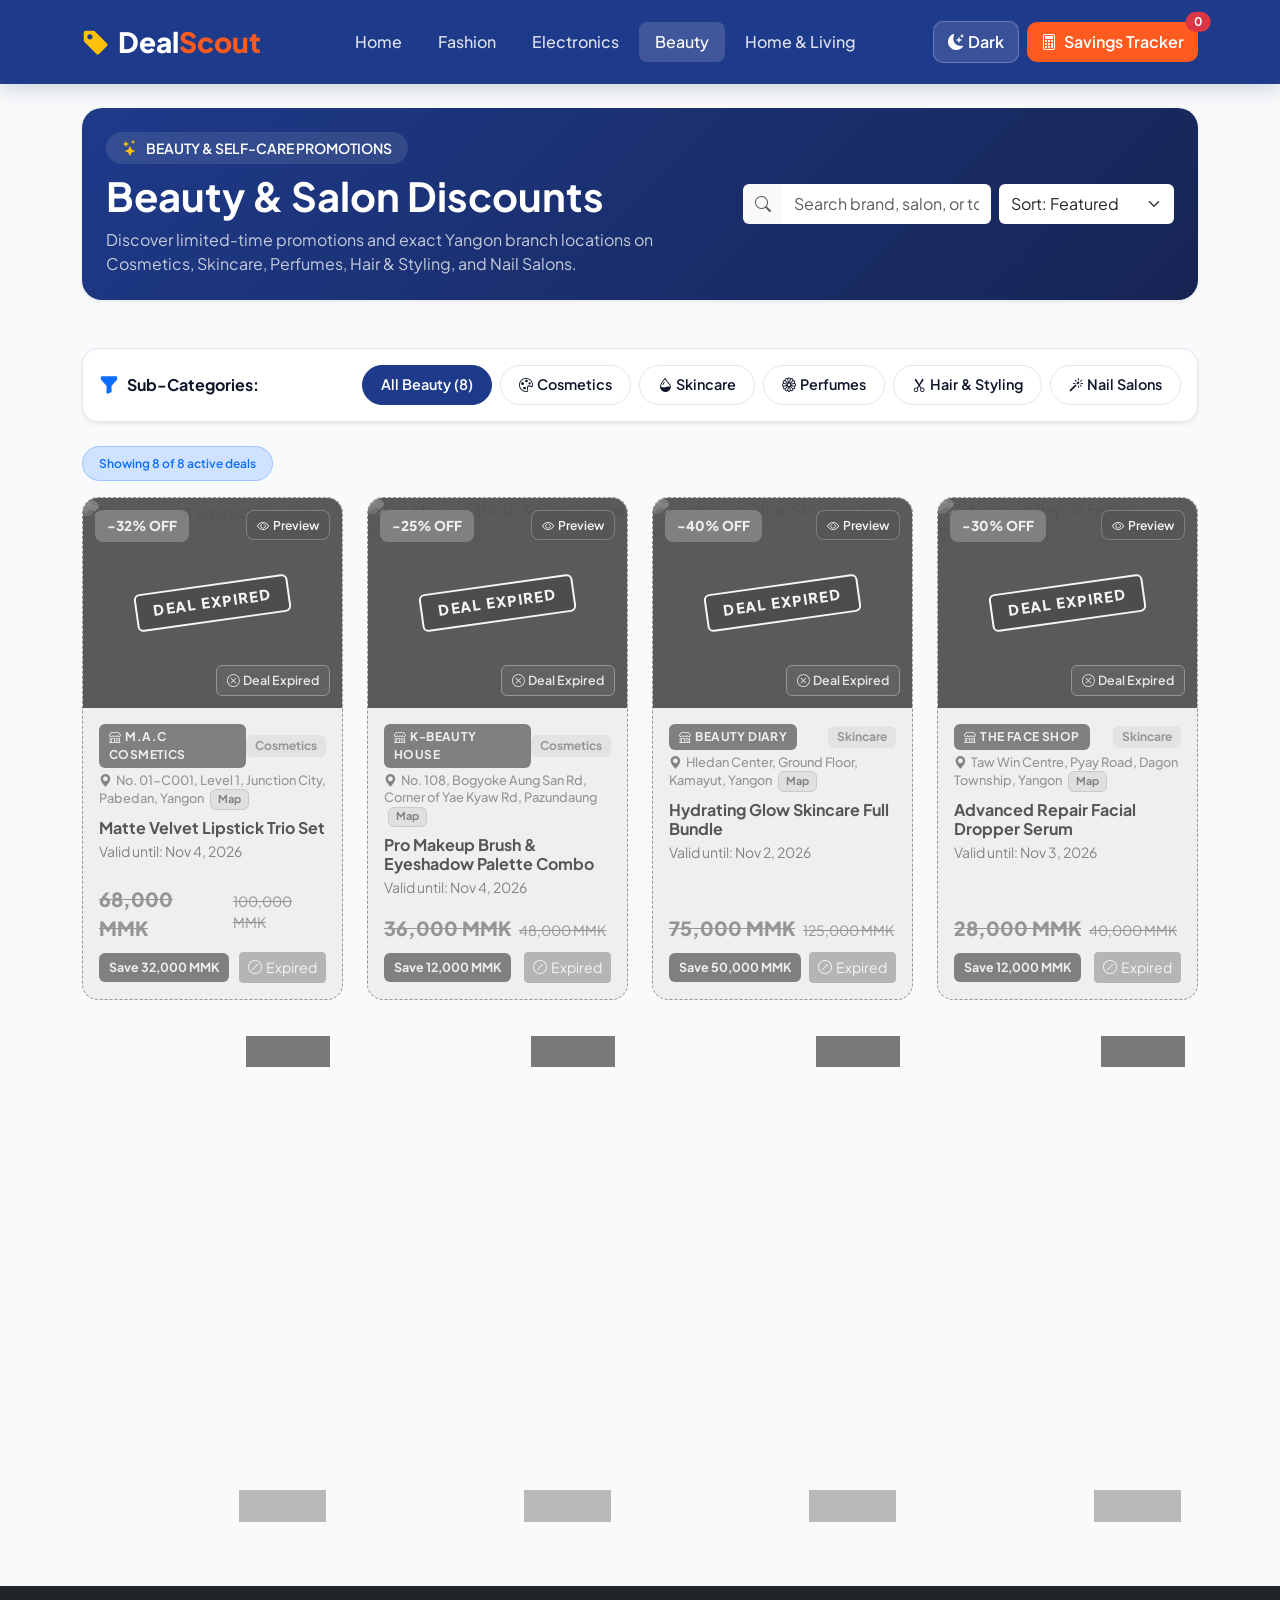
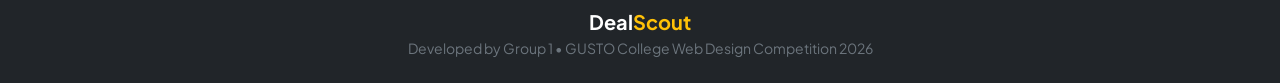
==== beauty.html @ e1273cd5 "Add files via upload" ====
<!DOCTYPE html>
<html lang="en" data-bs-theme="light">
<head>
    <meta charset="UTF-8">
    <meta name="viewport" content="width=device-width, initial-scale=1.0">
    <title>Beauty Deals | DealScout</title>
    <!-- Prevent Dark Mode White Flash on Page Load -->
    <script>
        document.documentElement.setAttribute('data-bs-theme', localStorage.getItem('dealScoutTheme') || 'light');
    </script>
    <!-- Bootstrap 5.3 CSS -->
    <link href="https://cdn.jsdelivr.net/npm/bootstrap@5.3.2/dist/css/bootstrap.min.css" rel="stylesheet">
    <!-- Bootstrap Icons -->
    <link href="https://cdn.jsdelivr.net/npm/bootstrap-icons@1.11.1/font/bootstrap-icons.css" rel="stylesheet">
    <!-- Custom CSS -->
    <link rel="stylesheet" href="style.css">
    <link rel="stylesheet" href="css/style.css">
</head>
<body>

    <!-- Top Navigation Bar -->
    <nav class="navbar navbar-expand-lg navbar-dark navbar-dealscout sticky-top py-3">
        <div class="container">
            <a class="navbar-brand fs-3" href="index.html">
                <i class="bi bi-tag-fill me-2 text-warning"></i>Deal<span>Scout</span>
            </a>
            <button class="navbar-toggler" type="button" data-bs-toggle="collapse" data-bs-target="#mainNav">
                <span class="navbar-toggler-icon"></span>
            </button>
            <div class="collapse navbar-collapse" id="mainNav">
                <ul class="navbar-nav mx-auto gap-1">
                    <li class="nav-item"><a class="nav-link" href="index.html">Home</a></li>
                    <li class="nav-item"><a class="nav-link" href="fashion.html">Fashion</a></li>
                    <li class="nav-item"><a class="nav-link" href="electronics.html">Electronics</a></li>
                    <li class="nav-item"><a class="nav-link active" href="beauty.html">Beauty</a></li>
                    <li class="nav-item"><a class="nav-link" href="home-living.html">Home & Living</a></li>
                </ul>
                <div class="d-flex align-items-center gap-2 mt-3 mt-lg-0">
                    <!-- Light / Dark Mode Toggle Button -->
                    <button class="btn btn-theme-toggle" id="themeToggleBtn" type="button" title="Switch Theme">
                        <i class="bi bi-moon-stars-fill me-1"></i><span>Dark</span>
                    </button>
                    <!-- Savings Tracker Drawer Button -->
                    <button class="btn btn-accent position-relative" data-bs-toggle="offcanvas" data-bs-target="#savingsDrawer">
                        <i class="bi bi-calculator me-1"></i> Savings Tracker
                        <span id="savedCountBadge" class="position-absolute top-0 start-100 translate-middle badge rounded-pill bg-danger">0</span>
                    </button>
                </div>
            </div>
        </div>
    </nav>

    <!-- Beauty Category Header Banner -->
    <header class="container my-4">
        <div class="hero-banner shadow-sm py-4 px-4">
            <div class="row align-items-center g-4">
                <div class="col-lg-7">
                    <div class="d-inline-flex align-items-center gap-2 bg-white bg-opacity-10 px-3 py-1 rounded-pill mb-2">
                        <i class="bi bi-stars text-warning"></i>
                        <span class="small fw-semibold">BEAUTY & SELF-CARE PROMOTIONS</span>
                    </div>
                    <h1 class="display-6 fw-bold mb-2">Beauty & Salon Discounts</h1>
                    <p class="mb-0 opacity-75">
                        Discover limited-time promotions and exact Yangon branch locations on Cosmetics, Skincare, Perfumes, Hair & Styling, and Nail Salons.
                    </p>
                </div>
                <div class="col-lg-5">
                    <div class="row g-2">
                        <div class="col-sm-7">
                            <div class="input-group">
                                <span class="input-group-text border-0"><i class="bi bi-search text-muted"></i></span>
                                <input type="text" id="searchInput" class="form-control border-0 py-2" placeholder="Search brand, salon, or township...">
                            </div>
                        </div>
                        <div class="col-sm-5">
                            <select id="sortSelect" class="form-select border-0 py-2">
                                <option value="default">Sort: Featured</option>
                                <option value="discount-desc">Highest Discount %</option>
                                <option value="ending-soon">Ending Soonest</option>
                                <option value="price-asc">Price: Low to High</option>
                                <option value="price-desc">Price: High to Low</option>
                            </select>
                        </div>
                    </div>
                </div>
            </div>
        </div>
    </header>

    <!-- Sub-Category Filter Pills & Product Grid -->
    <main class="container my-5">
        <!-- Sub-Category Filter Bar -->
        <div class="d-flex flex-wrap justify-content-between align-items-center mb-4 gap-3 filter-bar-box p-3 rounded-4 shadow-sm">
            <div class="d-flex align-items-center gap-2">
                <i class="bi bi-funnel-fill text-primary fs-5"></i>
                <span class="fw-bold">Sub-Categories:</span>
            </div>
            <div class="d-flex flex-wrap gap-2">
                <button class="filter-btn active" data-filter="all">All Beauty (8)</button>
                <button class="filter-btn" data-filter="cosmetics"><i class="bi bi-palette me-1"></i>Cosmetics</button>
                <button class="filter-btn" data-filter="skincare"><i class="bi bi-droplet-half me-1"></i>Skincare</button>
                <button class="filter-btn" data-filter="perfumes"><i class="bi bi-flower1 me-1"></i>Perfumes</button>
                <button class="filter-btn" data-filter="hair"><i class="bi bi-scissors me-1"></i>Hair & Styling</button>
                <button class="filter-btn" data-filter="nails"><i class="bi bi-magic me-1"></i>Nail Salons</button>
            </div>
        </div>

        <!-- Deals Grid -->
        <div class="row g-4" id="dealsContainer">

            <!-- 1. Cosmetics Item 1 -->
            <div class="col-md-6 col-lg-3 deal-col" data-subcat="cosmetics" data-keywords="cosmetics lipstick mac junction city pabedan" data-title="Matte Velvet Lipstick Trio Set" data-store="M.A.C Cosmetics" data-location="No. 01-C001, Level 1, Junction City, Pabedan, Yangon" data-price="68000" data-discount="32">
                <div class="deal-card">
                    <div class="deal-img-wrapper">
                        <img src="https://images.unsplash.com/photo-1586495777744-4413f21062fa?auto=format&fit=crop&w=700&q=80" alt="Matte Velvet Lipstick Trio Set">
                        <span class="badge-discount">-32% OFF</span>
                        <span class="badge-timer" data-expiry="2026-11-04T21:00:00">Loading...</span>
                    </div>
                    <div class="p-3 d-flex flex-column flex-grow-1">
                        <div class="mb-2">
                            <div class="d-flex justify-content-between align-items-center">
                                <span class="store-tag"><i class="bi bi-shop me-1"></i>M.A.C Cosmetics</span>
                                <span class="badge bg-secondary-subtle text-secondary border">Cosmetics</span>
                            </div>
                            <div class="store-location mt-1"><i class="bi bi-geo-alt-fill text-danger me-1"></i>No. 01-C001, Level 1, Junction City, Pabedan, Yangon</div>
                        </div>
                        <h6 class="fw-bold mb-1">Matte Velvet Lipstick Trio Set</h6>
                        <small class="text-muted mb-3">Valid until: Nov 4, 2026</small>
                        <div class="mt-auto">
                            <div class="d-flex align-items-baseline gap-2 mb-2">
                                <span class="price-new">68,000 MMK</span>
                                <span class="price-old">100,000 MMK</span>
                            </div>
                            <div class="d-flex justify-content-between align-items-center">
                                <span class="savings-pill">Save 32,000 MMK</span>
                                <button class="btn btn-sm btn-accent save-deal-btn" onclick="addSavedDeal('Matte Velvet Lipstick Trio Set', 'M.A.C Cosmetics (No. 01-C001)', 100000, 68000)">
                                    <i class="bi bi-bookmark-plus me-1"></i>Save Deal
                                </button>
                            </div>
                        </div>
                    </div>
                </div>
            </div>

            <!-- 2. Cosmetics Item 2 -->
            <div class="col-md-6 col-lg-3 deal-col" data-subcat="cosmetics" data-keywords="cosmetics makeup brush palette pazundaung" data-title="Pro Makeup Brush & Eyeshadow Palette Combo" data-store="K-Beauty House" data-location="No. 108, Bogyoke Aung San Rd, Corner of Yae Kyaw Rd, Pazundaung" data-price="36000" data-discount="25">
                <div class="deal-card">
                    <div class="deal-img-wrapper">
                        <img src="https://images.unsplash.com/photo-1596462502278-27bfdc403348?auto=format&fit=crop&w=700&q=80" alt="Pro Makeup Brush & Eyeshadow Palette Combo">
                        <span class="badge-discount">-25% OFF</span>
                        <span class="badge-timer" data-expiry="2026-11-04T20:00:00">Loading...</span>
                    </div>
                    <div class="p-3 d-flex flex-column flex-grow-1">
                        <div class="mb-2">
                            <div class="d-flex justify-content-between align-items-center">
                                <span class="store-tag"><i class="bi bi-shop me-1"></i>K-Beauty House</span>
                                <span class="badge bg-secondary-subtle text-secondary border">Cosmetics</span>
                            </div>
                            <div class="store-location mt-1"><i class="bi bi-geo-alt-fill text-danger me-1"></i>No. 108, Bogyoke Aung San Rd, Corner of Yae Kyaw Rd, Pazundaung</div>
                        </div>
                        <h6 class="fw-bold mb-1">Pro Makeup Brush & Eyeshadow Palette Combo</h6>
                        <small class="text-muted mb-3">Valid until: Nov 4, 2026</small>
                        <div class="mt-auto">
                            <div class="d-flex align-items-baseline gap-2 mb-2">
                                <span class="price-new">36,000 MMK</span>
                                <span class="price-old">48,000 MMK</span>
                            </div>
                            <div class="d-flex justify-content-between align-items-center">
                                <span class="savings-pill">Save 12,000 MMK</span>
                                <button class="btn btn-sm btn-accent save-deal-btn" onclick="addSavedDeal('Pro Makeup Brush & Eyeshadow Palette Combo', 'K-Beauty House (No. 108)', 48000, 36000)">
                                    <i class="bi bi-bookmark-plus me-1"></i>Save Deal
                                </button>
                            </div>
                        </div>
                    </div>
                </div>
            </div>

            <!-- 3. Skincare Item 1 (Urgent < 24 Hours Alert Demo) -->
            <div class="col-md-6 col-lg-3 deal-col" data-subcat="skincare" data-keywords="skincare hydrating glow kamayut hledan" data-title="Hydrating Glow Skincare Full Bundle" data-store="Beauty Diary" data-location="Hledan Center, Ground Floor, Kamayut, Yangon" data-price="75000" data-discount="40">
                <div class="deal-card">
                    <div class="deal-img-wrapper">
                        <img src="https://images.unsplash.com/photo-1556228720-195a672e8a03?auto=format&fit=crop&w=700&q=80" alt="Hydrating Glow Skincare Full Bundle">
                        <span class="badge-discount">-40% OFF</span>
                        <span class="badge-timer" data-expiry="2026-11-02T15:00:00">Loading...</span>
                    </div>
                    <div class="p-3 d-flex flex-column flex-grow-1">
                        <div class="mb-2">
                            <div class="d-flex justify-content-between align-items-center">
                                <span class="store-tag"><i class="bi bi-shop me-1"></i>Beauty Diary</span>
                                <span class="badge bg-secondary-subtle text-secondary border">Skincare</span>
                            </div>
                            <div class="store-location mt-1"><i class="bi bi-geo-alt-fill text-danger me-1"></i>Hledan Center, Ground Floor, Kamayut, Yangon</div>
                        </div>
                        <h6 class="fw-bold mb-1">Hydrating Glow Skincare Full Bundle</h6>
                        <small class="text-muted mb-3">Valid until: Nov 2, 2026</small>
                        <div class="mt-auto">
                            <div class="d-flex align-items-baseline gap-2 mb-2">
                                <span class="price-new">75,000 MMK</span>
                                <span class="price-old">125,000 MMK</span>
                            </div>
                            <div class="d-flex justify-content-between align-items-center">
                                <span class="savings-pill">Save 50,000 MMK</span>
                                <button class="btn btn-sm btn-accent save-deal-btn" onclick="addSavedDeal('Hydrating Glow Skincare Full Bundle', 'Beauty Diary (Hledan Center)', 125000, 75000)">
                                    <i class="bi bi-bookmark-plus me-1"></i>Save Deal
                                </button>
                            </div>
                        </div>
                    </div>
                </div>
            </div>

            <!-- 4. Skincare Item 2 -->
            <div class="col-md-6 col-lg-3 deal-col" data-subcat="skincare" data-keywords="skincare serum dropper dagon taw win" data-title="Advanced Repair Facial Dropper Serum" data-store="The Face Shop" data-location="Taw Win Centre, Pyay Road, Dagon Township, Yangon" data-price="28000" data-discount="30">
                <div class="deal-card">
                    <div class="deal-img-wrapper">
                        <img src="https://images.unsplash.com/photo-1620916566398-39f1143ab7be?auto=format&fit=crop&w=700&q=80" alt="Advanced Repair Facial Dropper Serum">
                        <span class="badge-discount">-30% OFF</span>
                        <span class="badge-timer" data-expiry="2026-11-03T22:00:00">Loading...</span>
                    </div>
                    <div class="p-3 d-flex flex-column flex-grow-1">
                        <div class="mb-2">
                            <div class="d-flex justify-content-between align-items-center">
                                <span class="store-tag"><i class="bi bi-shop me-1"></i>The Face Shop</span>
                                <span class="badge bg-secondary-subtle text-secondary border">Skincare</span>
                            </div>
                            <div class="store-location mt-1"><i class="bi bi-geo-alt-fill text-danger me-1"></i>Taw Win Centre, Pyay Road, Dagon Township, Yangon</div>
                        </div>
                        <h6 class="fw-bold mb-1">Advanced Repair Facial Dropper Serum</h6>
                        <small class="text-muted mb-3">Valid until: Nov 3, 2026</small>
                        <div class="mt-auto">
                            <div class="d-flex align-items-baseline gap-2 mb-2">
                                <span class="price-new">28,000 MMK</span>
                                <span class="price-old">40,000 MMK</span>
                            </div>
                            <div class="d-flex justify-content-between align-items-center">
                                <span class="savings-pill">Save 12,000 MMK</span>
                                <button class="btn btn-sm btn-accent save-deal-btn" onclick="addSavedDeal('Advanced Repair Facial Dropper Serum', 'The Face Shop (Taw Win Centre)', 40000, 28000)">
                                    <i class="bi bi-bookmark-plus me-1"></i>Save Deal
                                </button>
                            </div>
                        </div>
                    </div>
                </div>
            </div>

            <!-- 5. Perfumes Item (Expired Monochrome Demo Card) -->
            <div class="col-md-6 col-lg-3 deal-col" data-subcat="perfumes" data-keywords="perfumes perfume fragrance junction city pabedan" data-title="Luxury Floral Eau De Parfum (100ml)" data-store="Fragrance Gallery" data-location="Junction City, Level 1, Pabedan, Yangon" data-price="165000" data-discount="25">
                <div class="deal-card">
                    <div class="deal-img-wrapper">
                        <img src="https://images.unsplash.com/photo-1541643600914-78b084683601?auto=format&fit=crop&w=700&q=80" alt="Luxury Floral Eau De Parfum">
                        <span class="badge-discount">-25% OFF</span>
                        <span class="badge-timer" data-expiry="2026-11-01T09:00:00">Loading...</span>
                    </div>
                    <div class="p-3 d-flex flex-column flex-grow-1">
                        <div class="mb-2">
                            <div class="d-flex justify-content-between align-items-center">
                                <span class="store-tag"><i class="bi bi-shop me-1"></i>Fragrance Gallery</span>
                                <span class="badge bg-secondary-subtle text-secondary border">Perfumes</span>
                            </div>
                            <div class="store-location mt-1"><i class="bi bi-geo-alt-fill text-danger me-1"></i>Junction City, Level 1, Pabedan, Yangon</div>
                        </div>
                        <h6 class="fw-bold mb-1">Luxury Floral Eau De Parfum (100ml)</h6>
                        <small class="text-muted mb-3">Valid until: Nov 1, 2026</small>
                        <div class="mt-auto">
                            <div class="d-flex align-items-baseline gap-2 mb-2">
                                <span class="price-new">165,000 MMK</span>
                                <span class="price-old">220,000 MMK</span>
                            </div>
                            <div class="d-flex justify-content-between align-items-center">
                                <span class="savings-pill">Save 55,000 MMK</span>
                                <button class="btn btn-sm btn-accent save-deal-btn" onclick="addSavedDeal('Luxury Floral Eau De Parfum (100ml)', 'Fragrance Gallery (Junction City)', 220000, 165000)">
                                    <i class="bi bi-bookmark-plus me-1"></i>Save Deal
                                </button>
                            </div>
                        </div>
                    </div>
                </div>
            </div>

            <!-- 6. Hair & Styling Item 1 -->
            <div class="col-md-6 col-lg-3 deal-col" data-subcat="hair" data-keywords="hair keratin salon spa times city kamayut" data-title="Keratin Hair Spa & Salon Blowout Package" data-store="V-47 Hair Salon" data-location="Building 4, No. 4C-411 (03-04), Times City, Kamayut, Yangon" data-price="45000" data-discount="50">
                <div class="deal-card">
                    <div class="deal-img-wrapper">
                        <img src="https://images.unsplash.com/photo-1560066984-138dadb4c035?auto=format&fit=crop&w=700&q=80" alt="Keratin Hair Spa">
                        <span class="badge-discount">-50% OFF</span>
                        <span class="badge-timer" data-expiry="2026-11-05T20:00:00">Loading...</span>
                    </div>
                    <div class="p-3 d-flex flex-column flex-grow-1">
                        <div class="mb-2">
                            <div class="d-flex justify-content-between align-items-center">
                                <span class="store-tag"><i class="bi bi-shop me-1"></i>V-47 Hair Salon</span>
                                <span class="badge bg-secondary-subtle text-secondary border">Hair & Styling</span>
                            </div>
                            <div class="store-location mt-1"><i class="bi bi-geo-alt-fill text-danger me-1"></i>Building 4, No. 4C-411 (03-04), Times City, Kamayut, Yangon</div>
                        </div>
                        <h6 class="fw-bold mb-1">Keratin Hair Spa & Salon Blowout Package</h6>
                        <small class="text-muted mb-3">Valid until: Nov 5, 2026</small>
                        <div class="mt-auto">
                            <div class="d-flex align-items-baseline gap-2 mb-2">
                                <span class="price-new">45,000 MMK</span>
                                <span class="price-old">90,000 MMK</span>
                            </div>
                            <div class="d-flex justify-content-between align-items-center">
                                <span class="savings-pill">Save 45,000 MMK</span>
                                <button class="btn btn-sm btn-accent save-deal-btn" onclick="addSavedDeal('Keratin Hair Spa & Salon Blowout Package', 'V-47 Hair Salon (Building 4)', 90000, 45000)">
                                    <i class="bi bi-bookmark-plus me-1"></i>Save Deal
                                </button>
                            </div>
                        </div>
                    </div>
                </div>
            </div>

            <!-- 7. Hair & Styling Item 2 -->
            <div class="col-md-6 col-lg-3 deal-col" data-subcat="hair" data-keywords="hair styling care kit bahan inya" data-title="Professional Salon Hair Styling & Care Kit" data-store="Hair Republic Salon" data-location="No. 135, 1st Floor, Inya Road, Bahan, Yangon" data-price="52500" data-discount="30">
                <div class="deal-card">
                    <div class="deal-img-wrapper">
                        <img src="https://images.unsplash.com/photo-1522337360788-8b13dee7a37e?auto=format&fit=crop&w=700&q=80" alt="Professional Salon Hair Styling & Care Kit">
                        <span class="badge-discount">-30% OFF</span>
                        <span class="badge-timer" data-expiry="2026-11-04T21:00:00">Loading...</span>
                    </div>
                    <div class="p-3 d-flex flex-column flex-grow-1">
                        <div class="mb-2">
                            <div class="d-flex justify-content-between align-items-center">
                                <span class="store-tag"><i class="bi bi-shop me-1"></i>Hair Republic Salon</span>
                                <span class="badge bg-secondary-subtle text-secondary border">Hair & Styling</span>
                            </div>
                            <div class="store-location mt-1"><i class="bi bi-geo-alt-fill text-danger me-1"></i>No. 135, 1st Floor, Inya Road, Bahan, Yangon</div>
                        </div>
                        <h6 class="fw-bold mb-1">Professional Salon Hair Styling & Care Kit</h6>
                        <small class="text-muted mb-3">Valid until: Nov 4, 2026</small>
                        <div class="mt-auto">
                            <div class="d-flex align-items-baseline gap-2 mb-2">
                                <span class="price-new">52,500 MMK</span>
                                <span class="price-old">75,000 MMK</span>
                            </div>
                            <div class="d-flex justify-content-between align-items-center">
                                <span class="savings-pill">Save 22,500 MMK</span>
                                <button class="btn btn-sm btn-accent save-deal-btn" onclick="addSavedDeal('Professional Salon Hair Styling & Care Kit', 'Hair Republic Salon (No. 135)', 75000, 52500)">
                                    <i class="bi bi-bookmark-plus me-1"></i>Save Deal
                                </button>
                            </div>
                        </div>
                    </div>
                </div>
            </div>

            <!-- 8. Nail Salons Item -->
            <div class="col-md-6 col-lg-3 deal-col" data-subcat="nails" data-keywords="nails nail manicure salon bahan" data-title="Gel Nail Art & Luxury Spa Manicure" data-store="Luna Studio" data-location="No. 53-C, 2nd Shwe Taung Kyar St, Golden Valley, Bahan, Yangon" data-price="24000" data-discount="40">
                <div class="deal-card">
                    <div class="deal-img-wrapper">
                        <img src="https://images.unsplash.com/photo-1604654894610-df63bc536371?auto=format&fit=crop&w=700&q=80" alt="Gel Nail Art & Luxury Spa Manicure">
                        <span class="badge-discount">-40% OFF</span>
                        <span class="badge-timer" data-expiry="2026-11-04T18:00:00">Loading...</span>
                    </div>
                    <div class="p-3 d-flex flex-column flex-grow-1">
                        <div class="mb-2">
                            <div class="d-flex justify-content-between align-items-center">
                                <span class="store-tag"><i class="bi bi-shop me-1"></i>Luna Studio</span>
                                <span class="badge bg-secondary-subtle text-secondary border">Nail Salons</span>
                            </div>
                            <div class="store-location mt-1"><i class="bi bi-geo-alt-fill text-danger me-1"></i>No. 53-C, 2nd Shwe Taung Kyar St, Golden Valley, Bahan, Yangon</div>
                        </div>
                        <h6 class="fw-bold mb-1">Gel Nail Art & Luxury Spa Manicure</h6>
                        <small class="text-muted mb-3">Valid until: Nov 4, 2026</small>
                        <div class="mt-auto">
                            <div class="d-flex align-items-baseline gap-2 mb-2">
                                <span class="price-new">24,000 MMK</span>
                                <span class="price-old">40,000 MMK</span>
                            </div>
                            <div class="d-flex justify-content-between align-items-center">
                                <span class="savings-pill">Save 16,000 MMK</span>
                                <button class="btn btn-sm btn-accent save-deal-btn" onclick="addSavedDeal('Gel Nail Art & Luxury Spa Manicure', 'Luna Studio (No. 53-C)', 40000, 24000)">
                                    <i class="bi bi-bookmark-plus me-1"></i>Save Deal
                                </button>
                            </div>
                        </div>
                    </div>
                </div>
            </div>

        </div>
    </main>

    <!-- Smart Savings Calculator Offcanvas Drawer -->
    <div class="offcanvas offcanvas-end" tabindex="-1" id="savingsDrawer">
        <div class="offcanvas-header bg-dark text-white">
            <h5 class="offcanvas-title fw-bold"><i class="bi bi-calculator me-2 text-warning"></i>Smart Savings Tracker</h5>
            <button type="button" class="btn-close btn-close-white" data-bs-dismiss="offcanvas"></button>
        </div>
        <div class="offcanvas-body d-flex flex-column">
            <div id="savedDealsList" class="flex-grow-1 overflow-auto"></div>
            <div class="border-top pt-3 mt-3 p-3 rounded-3 empty-state-box">
                <div class="d-flex justify-content-between mb-1">
                    <span class="text-muted">Original Store Price:</span>
                    <span id="totalOriginalPrice" class="text-decoration-line-through text-muted">0 MMK</span>
                </div>
                <div class="d-flex justify-content-between mb-2">
                    <span class="fw-semibold">Discounted Total:</span>
                    <span id="totalFinalPrice" class="fw-bold fs-5">0 MMK</span>
                </div>
                <div class="d-flex justify-content-between p-2 rounded bg-success-subtle text-success fw-bold">
                    <span>Total Money Saved:</span>
                    <span id="totalSavedAmount">0 MMK</span>
                </div>
            </div>
        </div>
    </div>

    <!-- Footer -->
    <footer class="bg-dark text-white py-4 mt-5">
        <div class="container text-center">
            <h5 class="fw-bold mb-1">Deal<span class="text-warning">Scout</span></h5>
            <p class="small text-secondary mb-0">Developed by Group 1 • GUSTO College Web Design Competition 2026</p>
        </div>
    </footer>

    <!-- Bootstrap JS & Custom Logic JS -->
    <script src="https://cdn.jsdelivr.net/npm/bootstrap@5.3.2/dist/js/bootstrap.bundle.min.js"></script>
    <script src="app.js"></script>
    <script src="js/app.js"></script>
</body>
</html>
---- style.css ----
@import url('https://fonts.googleapis.com/css2?family=Plus+Jakarta+Sans:wght@400;500;600;700;800&display=swap');

:root {
    --bg-main: #F8FAFC;
    --bg-card: #FFFFFF;
    --primary-navy: #1E3A8A;
    --primary-navy-dark: #172554;
    --accent-orange: #FF5A1F;
    --accent-orange-hover: #E04812;
    --savings-green: #16A34A;
    --savings-bg: #DCFCE7;
    --text-dark: #0F172A;
    --text-muted: #64748B;
    --border-color: #E2E8F0;
    --store-tag-bg: #EFF6FF;
    --store-tag-text: #1E3A8A;
    --cat-icon-bg: #EFF6FF;
    --cat-icon-text: #1E3A8A;
    --expired-card-bg: #F1F5F9;
}

/* Dark Mode Color Variables */
[data-bs-theme="dark"] {
    --bg-main: #0B0F19;
    --bg-card: #1E293B;
    --primary-navy: #1E3A8A;
    --primary-navy-dark: #0F172A;
    --accent-orange: #FF5A1F;
    --accent-orange-hover: #E04812;
    --savings-green: #4ADE80;
    --savings-bg: rgba(22, 163, 74, 0.2);
    --text-dark: #F8FAFC;
    --text-muted: #94A3B8;
    --border-color: #334155;
    --store-tag-bg: rgba(59, 130, 246, 0.2);
    --store-tag-text: #93C5FD;
    --cat-icon-bg: rgba(59, 130, 246, 0.15);
    --cat-icon-text: #60A5FA;
    --expired-card-bg: #111827;
}

html, body {
    font-family: 'Plus Jakarta Sans', sans-serif;
    background-color: var(--bg-main);
    color: var(--text-dark);
    overflow-x: hidden;
    width: 100%;
}

/* Navbar Styling */
.navbar-dealscout {
    background-color: #1E3A8A !important;
    box-shadow: 0 4px 20px rgba(15, 23, 42, 0.18);
}

[data-bs-theme="dark"] .navbar-dealscout {
    background-color: #0F172A !important;
    border-bottom: 1px solid var(--border-color);
}

.navbar-brand {
    color: #FFFFFF !important;
    font-weight: 800;
}

.navbar-brand span {
    color: var(--accent-orange);
}

.nav-link {
    color: rgba(255, 255, 255, 0.85) !important;
    font-weight: 500;
    transition: all 0.2s ease;
    padding: 0.5rem 1rem !important;
    border-radius: 8px;
}

.nav-link:hover, .nav-link.active {
    color: #FFFFFF !important;
    background-color: rgba(255, 255, 255, 0.15);
}

/* Theme Toggle Button */
.btn-theme-toggle {
    background: rgba(255, 255, 255, 0.12);
    color: #FFFFFF;
    border: 1px solid rgba(255, 255, 255, 0.25);
    border-radius: 10px;
    padding: 8px 14px;
    font-weight: 600;
    transition: all 0.2s ease;
}

.btn-theme-toggle:hover {
    background: rgba(255, 255, 255, 0.25);
    color: #FFFFFF;
}

/* Hero Banner */
.hero-banner {
    background: linear-gradient(135deg, #1E3A8A 0%, #172554 100%);
    color: white;
    border-radius: 20px;
    padding: 3rem 2.5rem;
    position: relative;
    overflow: hidden;
}

[data-bs-theme="dark"] .hero-banner {
    background: linear-gradient(135deg, #1E293B 0%, #0F172A 100%);
    border: 1px solid var(--border-color);
}

.finder-box {
    background-color: var(--bg-card);
    color: var(--text-dark);
    border: 1px solid var(--border-color);
}

.flash-timer-box {
    background: rgba(255, 90, 31, 0.18);
    border: 1px solid var(--accent-orange);
    border-radius: 12px;
    padding: 12px 20px;
    display: inline-flex;
    flex-wrap: wrap;
    align-items: center;
    gap: 8px 12px;
    max-width: 100%;
}

/* Category Cards */
.cat-card {
    background: var(--bg-card);
    border-radius: 16px;
    padding: 1.5rem;
    text-align: center;
    text-decoration: none;
    color: var(--text-dark);
    border: 1px solid var(--border-color);
    transition: transform 0.3s ease, border-color 0.3s ease, box-shadow 0.3s ease;
    display: flex;
    flex-direction: column;
    align-items: center;
    justify-content: center;
    height: 100%;
}

.cat-card:hover {
    transform: translateY(-6px);
    border-color: var(--accent-orange);
    box-shadow: 0 12px 24px rgba(15, 23, 42, 0.12);
}

.cat-icon {
    width: 60px;
    height: 60px;
    border-radius: 14px;
    background-color: var(--cat-icon-bg);
    color: var(--cat-icon-text);
    display: inline-flex;
    align-items: center;
    justify-content: center;
    font-size: 1.75rem;
    margin-bottom: 1rem;
    transition: background-color 0.3s ease, color 0.3s ease;
}

.cat-card:hover .cat-icon {
    background-color: var(--accent-orange);
    color: white;
}

/* Filter Bar & Buttons */
.filter-bar-box {
    background-color: var(--bg-card);
    border: 1px solid var(--border-color);
}

.filter-btn {
    border: 1px solid var(--border-color);
    background: var(--bg-card);
    color: var(--text-dark);
    border-radius: 50px;
    padding: 8px 18px;
    font-weight: 600;
    font-size: 0.9rem;
    transition: background-color 0.2s ease, color 0.2s ease, border-color 0.2s ease;
    white-space: nowrap;
}

.filter-btn:hover, .filter-btn.active {
    background-color: #1E3A8A;
    color: white;
    border-color: #1E3A8A;
}

[data-bs-theme="dark"] .filter-btn:hover,
[data-bs-theme="dark"] .filter-btn.active {
    background-color: #3B82F6;
    color: white;
    border-color: #3B82F6;
}

#liveResultCounter {
    white-space: normal !important;
    text-align: left;
    line-height: 1.45;
    max-width: 100%;
}

/* Product Deal Cards */
.deal-card {
    background: var(--bg-card);
    border-radius: 16px;
    border: 1px solid var(--border-color);
    overflow: hidden;
    transition: transform 0.3s ease, box-shadow 0.3s ease, filter 0.3s ease;
    height: 100%;
    display: flex;
    flex-direction: column;
}

.deal-card:hover {
    transform: translateY(-6px);
    box-shadow: 0 16px 32px rgba(15, 23, 42, 0.15);
}

.deal-img-wrapper {
    position: relative;
    height: 210px;
    overflow: hidden;
    background: #1E293B;
    cursor: pointer;
}

.deal-img-wrapper img {
    width: 100%;
    height: 100%;
    object-fit: cover;
    transition: transform 0.4s ease;
}

.deal-img-wrapper img.img-contain-mode {
    object-fit: contain !important;
    background-color: #FFFFFF !important;
    padding: 10px;
}

.deal-card:hover .deal-img-wrapper img {
    transform: scale(1.06);
}

/* Quick Preview Floating Button on Card Image */
.btn-quick-preview-overlay {
    position: absolute;
    top: 12px;
    right: 12px;
    background: rgba(15, 23, 42, 0.78);
    backdrop-filter: blur(4px);
    color: #FFFFFF;
    border: 1px solid rgba(255, 255, 255, 0.25);
    font-size: 0.76rem;
    font-weight: 600;
    padding: 5px 10px;
    border-radius: 8px;
    transition: all 0.2s ease;
    z-index: 2;
}

.btn-quick-preview-overlay:hover {
    background: var(--primary-navy);
    color: #FFFFFF;
    transform: scale(1.05);
}

.badge-discount {
    position: absolute;
    top: 12px;
    left: 12px;
    background-color: var(--accent-orange);
    color: white;
    font-weight: 800;
    font-size: 0.85rem;
    padding: 6px 12px;
    border-radius: 8px;
    box-shadow: 0 4px 10px rgba(255, 90, 31, 0.35);
    z-index: 2;
}

.badge-timer {
    position: absolute;
    bottom: 12px;
    right: 12px;
    background: rgba(15, 23, 42, 0.88);
    backdrop-filter: blur(4px);
    color: #F8FAFC;
    font-size: 0.78rem;
    font-weight: 600;
    padding: 5px 10px;
    border-radius: 6px;
    transition: all 0.3s ease;
    max-width: calc(100% - 24px);
    text-overflow: ellipsis;
    overflow: hidden;
    white-space: nowrap;
    z-index: 2;
}

/* Logic 5: Urgent Ending Soon (< 24 Hours) Alert */
.badge-timer.ending-soon {
    background: linear-gradient(135deg, #DC2626 0%, #991B1B 100%);
    color: #FFFFFF;
    box-shadow: 0 0 12px rgba(220, 38, 38, 0.65);
    border: 1px solid #FCA5A5;
}

.badge-timer.expired {
    background: #1E293B;
    color: #E2E8F0;
    border: 1px solid #64748B;
}

/* ==========================================================================
   EXPIRED PRODUCT BLACK & WHITE (MONOCHROME) STYLING ON CARDS ONLY
   ========================================================================== */
.deal-card.deal-expired {
    filter: grayscale(100%) contrast(0.92);
    background-color: var(--expired-card-bg);
    border: 1px dashed #64748B;
    opacity: 0.75;
}

.deal-card.deal-expired:hover {
    transform: none;
    box-shadow: none;
}

.deal-card.deal-expired .deal-img-wrapper img {
    transform: none !important;
    filter: grayscale(100%) brightness(0.75) !important;
}

.expired-stamp-overlay {
    position: absolute;
    inset: 0;
    background: rgba(15, 23, 42, 0.55);
    display: flex;
    align-items: center;
    justify-content: center;
    z-index: 1;
    pointer-events: none;
}

.expired-stamp-overlay span {
    border: 2px solid #FFFFFF;
    color: #FFFFFF;
    background: rgba(0, 0, 0, 0.65);
    padding: 6px 16px;
    font-weight: 800;
    font-size: 0.9rem;
    letter-spacing: 1.5px;
    text-transform: uppercase;
    border-radius: 6px;
    transform: rotate(-8deg);
}

.deal-card.deal-expired .badge-discount,
.deal-card.deal-expired .store-tag,
.deal-card.deal-expired .savings-pill {
    background-color: #475569 !important;
    color: #F1F5F9 !important;
    box-shadow: none !important;
}

.deal-card.deal-expired .price-new {
    color: var(--text-muted);
    text-decoration: line-through;
}

/* Card Store & Price Elements */
.store-tag {
    font-size: 0.75rem;
    font-weight: 700;
    text-transform: uppercase;
    letter-spacing: 0.4px;
    color: var(--store-tag-text);
    background: var(--store-tag-bg);
    padding: 4px 10px;
    border-radius: 6px;
    display: inline-block;
}

.store-location {
    font-size: 0.8rem;
    color: var(--text-muted);
    font-weight: 500;
    line-height: 1.35;
    cursor: pointer;
    transition: color 0.2s ease;
}

.store-location:hover {
    color: var(--accent-orange);
    text-decoration: underline;
}

.price-new {
    font-size: 1.22rem;
    font-weight: 800;
    color: var(--text-dark);
}

.price-old {
    font-size: 0.88rem;
    color: var(--text-muted);
    text-decoration: line-through;
}

.savings-pill {
    background-color: var(--savings-bg);
    color: var(--savings-green);
    font-size: 0.78rem;
    font-weight: 700;
    padding: 5px 10px;
    border-radius: 6px;
    white-space: nowrap;
}

.btn-accent {
    background-color: var(--accent-orange);
    color: white;
    font-weight: 600;
    border: none;
    border-radius: 10px;
    padding: 8px 14px;
    transition: background-color 0.2s ease;
    white-space: nowrap;
}

.btn-accent:hover {
    background-color: var(--accent-orange-hover);
    color: white;
}

.empty-state-box {
    background-color: var(--bg-card);
    border: 1px solid var(--border-color);
}

/* ==========================================================================
   PRODUCT PREVIEW MODAL (NO EMPTY GAP + LARGER GOOGLE MAP + NO SCROLLBAR)
   ========================================================================== */
#productPreviewModal {
    scrollbar-width: none;
    -ms-overflow-style: none;
}

#productPreviewModal::-webkit-scrollbar,
#productPreviewModal .modal-body::-webkit-scrollbar,
#productPreviewModal .modal-content::-webkit-scrollbar {
    display: none !important;
    width: 0 !important;
    height: 0 !important;
}

#productPreviewModal .modal-dialog {
    max-width: 920px;
    margin: 0.75rem auto;
}

.preview-modal-content {
    background-color: var(--bg-card);
    color: var(--text-dark);
    border: 1px solid var(--border-color);
    border-radius: 18px;
    overflow: hidden;
    max-height: 95vh;
    display: flex;
    flex-direction: column;
}

#productPreviewModal .modal-body {
    overflow-y: auto;
    scrollbar-width: none;
    -ms-overflow-style: none;
    padding: 1.15rem 1.35rem !important;
}

.preview-main-img-box {
    position: relative;
    height: 300px;
    border-radius: 12px;
    overflow: hidden;
    background: #0F172A;
    border: 1px solid var(--border-color);
}

.preview-main-img-box img {
    width: 100%;
    height: 100%;
    object-fit: cover;
    transition: filter 0.25s ease;
}

.preview-main-img-box img.img-contain-mode {
    object-fit: contain !important;
    background-color: #FFFFFF !important;
    padding: 10px;
}

/* Circular Color Swatches */
.color-swatch-list {
    display: flex;
    flex-wrap: wrap;
    gap: 10px;
    align-items: center;
}

.color-swatch {
    width: 30px;
    height: 30px;
    border-radius: 50%;
    cursor: pointer;
    border: 2px solid #94A3B8;
    box-shadow: inset 0 0 0 1px rgba(0, 0, 0, 0.15);
    position: relative;
    transition: transform 0.15s ease;
}

.color-swatch:hover {
    transform: scale(1.1);
}

.color-swatch.active {
    outline: 2.5px solid var(--accent-orange);
    outline-offset: 2px;
}

/* Informational Size Tags */
.size-info-tag {
    display: inline-block;
    background: var(--bg-main);
    color: var(--text-dark);
    border: 1px solid var(--border-color);
    border-radius: 6px;
    padding: 3px 9px;
    font-size: 0.78rem;
    font-weight: 600;
}

/* Store Availability & Expanded Google Map Box */
.store-availability-box {
    background: var(--bg-main);
    border: 1px solid var(--border-color);
    border-radius: 12px;
    padding: 10px 12px;
}

.store-map-frame {
    width: 100%;
    height: 225px;
    border: 0;
    border-radius: 10px;
    margin-top: 8px;
    display: block;
}

/* ==========================================================================
   RESPONSIVE MEDIA QUERIES (ALL DEVICES: LAPTOP, TABLET, MOBILE)
   ========================================================================== */
@media (max-width: 991.98px) {
    .navbar-collapse {
        background: rgba(15, 23, 42, 0.25);
        margin-top: 12px;
        padding: 16px;
        border-radius: 12px;
        border: 1px solid rgba(255, 255, 255, 0.12);
    }

    .navbar-nav {
        margin-bottom: 12px;
    }

    .navbar-collapse .d-flex {
        width: 100%;
        justify-content: flex-start;
        padding-top: 10px;
        border-top: 1px solid rgba(255, 255, 255, 0.15);
    }

    .navbar-collapse .btn-accent {
        margin-right: 12px;
    }

    .hero-banner {
        padding: 2.25rem 1.75rem;
    }

    #productPreviewModal .modal-dialog {
        max-width: 94%;
        margin: 0.75rem auto;
    }

    .preview-main-img-box {
        height: 240px;
    }

    .store-map-frame {
        height: 200px;
    }
}

@media (max-width: 767.98px) {
    .hero-banner {
        padding: 1.5rem 1.25rem !important;
        border-radius: 16px;
    }

    .hero-banner h1.display-5,
    .hero-banner h1.display-6 {
        font-size: 1.65rem;
        line-height: 1.3;
    }

    .hero-banner p.lead {
        font-size: 0.95rem;
        margin-bottom: 1.25rem !important;
    }

    .flash-timer-box {
        padding: 10px 14px;
        width: 100%;
        justify-content: space-between;
    }

    .flash-timer-box .fs-5 {
        font-size: 1rem !important;
    }

    .finder-box {
        padding: 1.25rem !important;
    }

    .finder-box .form-control-lg,
    .finder-box .form-select-lg {
        font-size: 0.95rem;
        padding: 0.6rem 0.85rem;
    }

    .cat-card {
        padding: 1.15rem 0.75rem;
        border-radius: 14px;
    }

    .cat-icon {
        width: 48px;
        height: 48px;
        font-size: 1.4rem;
        margin-bottom: 0.65rem;
    }

    .cat-card h5 {
        font-size: 1rem;
    }

    .cat-card small {
        font-size: 0.75rem;
        line-height: 1.3;
        display: block;
    }

    .filter-bar-box {
        padding: 12px !important;
    }

    #dealsSection .d-flex.flex-wrap.gap-2,
    .filter-bar-box .d-flex.flex-wrap.gap-2 {
        flex-wrap: nowrap !important;
        overflow-x: auto;
        width: 100%;
        padding-bottom: 6px;
        -webkit-overflow-scrolling: touch;
        scrollbar-width: none;
    }

    #dealsSection .d-flex.flex-wrap.gap-2::-webkit-scrollbar,
    .filter-bar-box .d-flex.flex-wrap.gap-2::-webkit-scrollbar {
        display: none;
    }

    .filter-btn {
        padding: 6px 14px;
        font-size: 0.82rem;
        flex: 0 0 auto;
    }

    h3.fw-bold {
        font-size: 1.35rem;
    }

    .deal-img-wrapper {
        height: 195px;
    }

    .price-new {
        font-size: 1.12rem;
    }

    /* Mobile Responsive Modal */
    #productPreviewModal .modal-dialog {
        margin: 6px auto;
        width: calc(100% - 12px);
        max-width: 100%;
    }

    .preview-modal-content {
        border-radius: 14px;
        max-height: 95vh;
    }

    #productPreviewModal .modal-header {
        padding: 8px 12px !important;
    }

    #productPreviewModal .modal-body {
        padding: 10px 12px !important;
    }

    .preview-main-img-box {
        height: 190px;
        border-radius: 10px;
    }

    #previewTitle {
        font-size: 1.05rem;
        line-height: 1.25;
    }

    #previewPriceNew {
        font-size: 1.2rem !important;
    }

    .color-swatch {
        width: 28px;
        height: 28px;
    }

    #previewSaveBtn {
        font-size: 0.88rem;
        padding: 8px 12px;
    }

    .store-availability-box {
        padding: 8px 10px;
    }

    .store-map-frame {
        height: 185px;
    }
}

@media (max-width: 575.98px) {
    .container {
        padding-left: 14px;
        padding-right: 14px;
    }

    .navbar-brand.fs-3 {
        font-size: 1.4rem !important;
    }

    .navbar-collapse .d-flex {
        flex-direction: row;
        gap: 10px !important;
    }

    .navbar-collapse .btn-theme-toggle {
        flex: 0 0 auto;
    }

    .navbar-collapse .btn-accent {
        flex: 1 1 auto;
        text-align: center;
    }

    .deal-card .mt-auto .d-flex.justify-content-between {
        flex-wrap: wrap;
        gap: 8px;
    }

    .offcanvas-end {
        width: 100% !important;
        max-width: 100vw;
    }

    #dealScoutToastContainer {
        left: 0;
        right: 0;
        width: 100%;
        padding: 12px !important;
    }

    #dealScoutToastContainer .toast {
        width: 100%;
    }
}
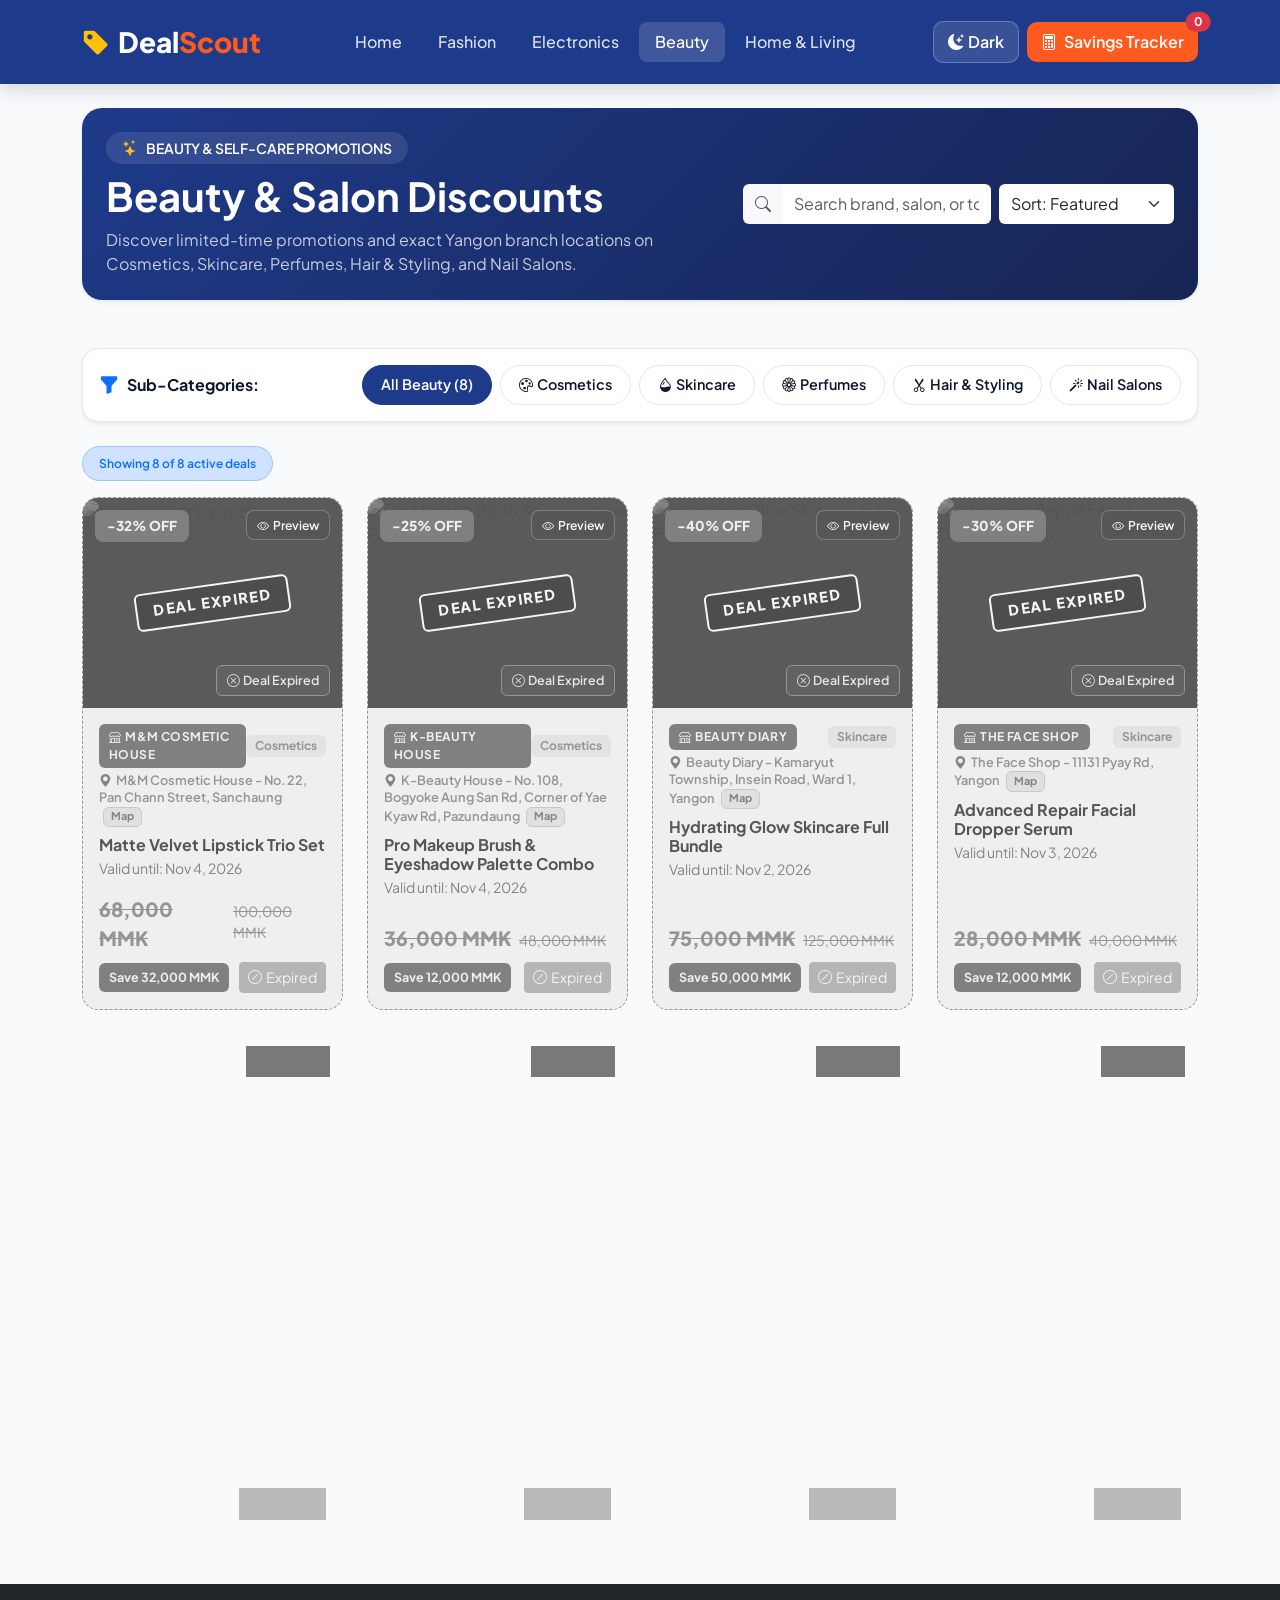
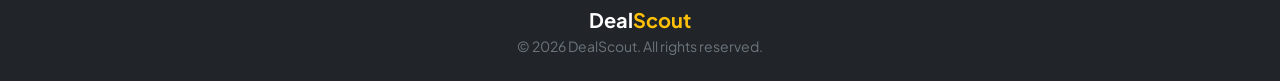
==== commit d27accf2: "beauty.html" ====
--- a/beauty.html
+++ b/beauty.html
@@ -412,7 +412,7 @@
     <footer class="bg-dark text-white py-4 mt-5">
         <div class="container text-center">
             <h5 class="fw-bold mb-1">Deal<span class="text-warning">Scout</span></h5>
-            <p class="small text-secondary mb-0">Developed by Group 1 • GUSTO College Web Design Competition 2026</p>
+            <p class="small text-secondary mb-0">© 2026 DealScout. All rights reserved.</p>
         </div>
     </footer>
 
@@ -421,4 +421,4 @@
     <script src="app.js"></script>
     <script src="js/app.js"></script>
 </body>
-</html>+</html>
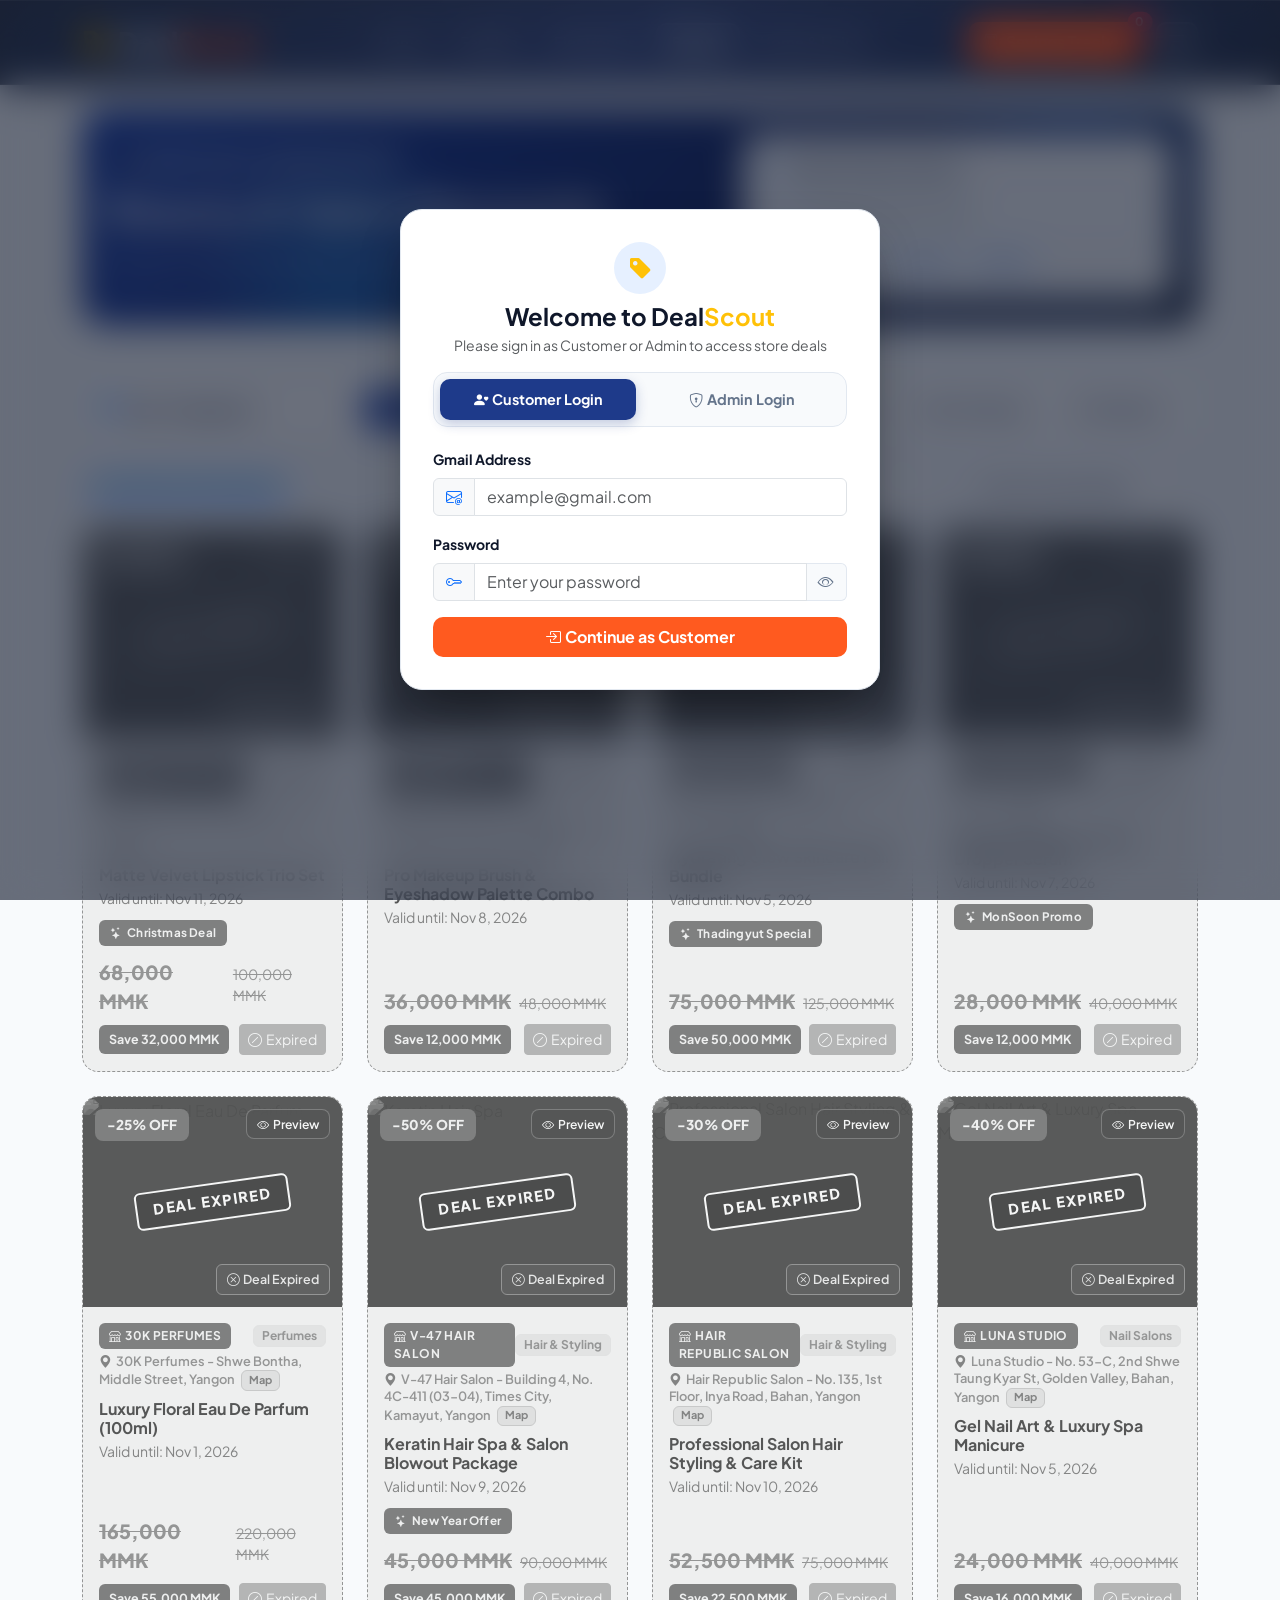
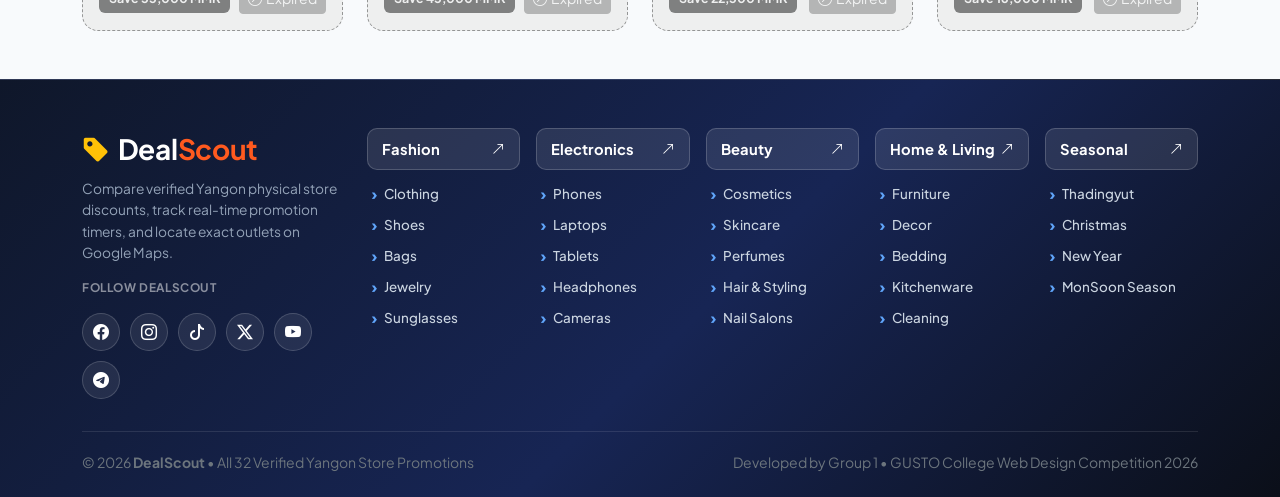
==== commit 5ee7cae6: "beauty.html" ====
--- a/beauty.html
+++ b/beauty.html
@@ -4,15 +4,11 @@
     <meta charset="UTF-8">
     <meta name="viewport" content="width=device-width, initial-scale=1.0">
     <title>Beauty Deals | DealScout</title>
-    <!-- Prevent Dark Mode White Flash on Page Load -->
     <script>
         document.documentElement.setAttribute('data-bs-theme', localStorage.getItem('dealScoutTheme') || 'light');
     </script>
-    <!-- Bootstrap 5.3 CSS -->
     <link href="https://cdn.jsdelivr.net/npm/bootstrap@5.3.2/dist/css/bootstrap.min.css" rel="stylesheet">
-    <!-- Bootstrap Icons -->
     <link href="https://cdn.jsdelivr.net/npm/bootstrap-icons@1.11.1/font/bootstrap-icons.css" rel="stylesheet">
-    <!-- Custom CSS -->
     <link rel="stylesheet" href="style.css">
     <link rel="stylesheet" href="css/style.css">
 </head>
--- a/style.css
+++ b/style.css
@@ -39,28 +39,69 @@
     --expired-card-bg: #111827;
 }
 
-html, body {
+html {
+    font-family: 'Plus Jakarta Sans', sans-serif;
+    scroll-behavior: smooth;
+}
+
+body {
     font-family: 'Plus Jakarta Sans', sans-serif;
     background-color: var(--bg-main);
     color: var(--text-dark);
-    overflow-x: hidden;
+    overflow-x: clip;
     width: 100%;
-}
-
-/* Navbar Styling */
+    margin: 0;
+}
+
+body.auth-locked {
+    overflow: hidden !important;
+    height: 100vh !important;
+}
+
+/* Permanently hide the subtitle under Hot Flash Deals Across Stores */
+#dealsSectionSubtitle {
+    display: none !important;
+}
+
+/* ==========================================================================
+   1. DEEP NAVY SUBTLE LIQUID GLASS STICKY NAVBAR & 3-LINE MENU DROPDOWN
+   ========================================================================== */
 .navbar-dealscout {
-    background-color: #1E3A8A !important;
-    box-shadow: 0 4px 20px rgba(15, 23, 42, 0.18);
+    position: sticky !important;
+    top: 0 !important;
+    z-index: 1030 !important;
+    background: linear-gradient(
+        135deg,
+        rgba(15, 23, 42, 0.88) 0%,
+        rgba(23, 37, 84, 0.84) 50%,
+        rgba(15, 23, 42, 0.90) 100%
+    ) !important;
+    backdrop-filter: blur(18px) saturate(165%);
+    -webkit-backdrop-filter: blur(18px) saturate(165%);
+    border-bottom: 1px solid rgba(255, 255, 255, 0.12);
+    box-shadow:
+        inset 0 1px 0 0 rgba(255, 255, 255, 0.14),
+        0 10px 28px -6px rgba(15, 23, 42, 0.32);
+    transition: all 0.3s ease;
 }
 
 [data-bs-theme="dark"] .navbar-dealscout {
-    background-color: #0F172A !important;
-    border-bottom: 1px solid var(--border-color);
+    background: linear-gradient(
+        135deg,
+        rgba(11, 15, 25, 0.88) 0%,
+        rgba(15, 23, 42, 0.86) 50%,
+        rgba(11, 15, 25, 0.90) 100%
+    ) !important;
+    border-bottom: 1px solid rgba(255, 255, 255, 0.08);
+    box-shadow:
+        inset 0 1px 0 0 rgba(255, 255, 255, 0.09),
+        0 10px 28px -6px rgba(0, 0, 0, 0.5);
 }
 
 .navbar-brand {
     color: #FFFFFF !important;
     font-weight: 800;
+    letter-spacing: -0.3px;
 }
 
 .navbar-brand span {
@@ -68,58 +109,708 @@
 }
 
 .nav-link {
-    color: rgba(255, 255, 255, 0.85) !important;
+    color: rgba(255, 255, 255, 0.82) !important;
+    font-weight: 600;
+    transition: all 0.25s ease;
+    padding: 0.45rem 0.95rem !important;
+    border-radius: 10px;
+    border: 1px solid transparent;
+    font-size: 0.92rem;
+    cursor: pointer;
+}
+
+.nav-link:hover, .nav-link.active {
+    color: #FFFFFF !important;
+    background: rgba(255, 255, 255, 0.12);
+    border-color: rgba(255, 255, 255, 0.15);
+    box-shadow: inset 0 1px 0 rgba(255, 255, 255, 0.12);
+}
+
+#themeToggleBtn {
+    display: none !important;
+}
+
+.navbar-dealscout .d-flex.align-items-center {
+    gap: 12px !important;
+}
+
+.navbar-dealscout [data-bs-target="#savingsDrawer"] {
+    order: 1;
+    margin-right: 4px;
+}
+
+.navbar-dealscout #navUnifiedMenuWrapper {
+    order: 2;
+}
+
+.btn-nav-menu-lines {
+    background: rgba(255, 255, 255, 0.11);
+    color: #FFFFFF;
+    border: 1px solid rgba(255, 255, 255, 0.22);
+    box-shadow: inset 0 1px 0 rgba(255, 255, 255, 0.15);
+    border-radius: 10px;
+    width: 42px;
+    height: 40px;
+    display: inline-flex;
+    align-items: center;
+    justify-content: center;
+    font-size: 1.35rem;
+    transition: all 0.2s ease;
+    padding: 0;
+}
+
+.btn-nav-menu-lines:hover,
+.btn-nav-menu-lines:focus {
+    background: rgba(255, 255, 255, 0.22);
+    border-color: rgba(255, 255, 255, 0.35);
+    color: #FFFFFF;
+}
+
+.unified-nav-dropdown {
+    background-color: var(--bg-card) !important;
+    border: 1px solid var(--border-color) !important;
+    border-radius: 16px !important;
+    padding: 8px !important;
+    min-width: 235px !important;
+    box-shadow: 0 18px 38px rgba(15, 23, 42, 0.28) !important;
+    margin-top: 10px !important;
+}
+
+.unified-nav-dropdown .dropdown-item {
+    color: var(--text-dark);
+    font-weight: 600;
+    font-size: 0.88rem;
+    padding: 9px 12px;
+    border-radius: 10px;
+    display: flex;
+    align-items: center;
+    gap: 10px;
+    cursor: pointer;
+    transition: all 0.15s ease;
+}
+
+.unified-nav-dropdown .dropdown-item:hover {
+    background-color: var(--store-tag-bg);
+    color: var(--store-tag-text);
+}
+
+.unified-nav-dropdown .dropdown-item.text-danger:hover {
+    background-color: rgba(220, 38, 38, 0.12);
+    color: #DC2626 !important;
+}
+
+/* ==========================================================================
+   2. 5-SLIDE HERO BANNER CAROUSEL (BLUE BUTTONS & 5-SECOND AUTO SLIDE)
+   ========================================================================== */
+.hero-banner {
+    background: linear-gradient(135deg, #1E3A8A 0%, #172554 55%, #0F172A 100%);
+    color: white;
+    border-radius: 22px;
+    padding: 2.5rem 2.25rem;
+    position: relative;
+    overflow: hidden;
+    z-index: 1;
+    border: 1px solid rgba(255, 255, 255, 0.12);
+}
+
+[data-bs-theme="dark"] .hero-banner {
+    background: linear-gradient(135deg, #1E293B 0%, #0F172A 65%, #090D16 100%);
+    border: 1px solid var(--border-color);
+}
+
+.hero-banner::before {
+    content: "";
+    position: absolute;
+    width: 340px;
+    height: 340px;
+    border-radius: 50%;
+    background: radial-gradient(circle, rgba(59, 130, 246, 0.32) 0%, rgba(59, 130, 246, 0) 70%);
+    top: -120px;
+    right: -60px;
+    z-index: -1;
+    pointer-events: none;
+    animation: heroOrbFloat1 9s ease-in-out infinite alternate;
+}
+
+.hero-banner::after {
+    content: "";
+    position: absolute;
+    width: 300px;
+    height: 300px;
+    border-radius: 50%;
+    background: radial-gradient(circle, rgba(56, 189, 248, 0.28) 0%, rgba(56, 189, 248, 0) 70%);
+    bottom: -110px;
+    left: 10%;
+    z-index: -1;
+    pointer-events: none;
+    animation: heroOrbFloat2 11s ease-in-out infinite alternate;
+}
+
+@keyframes heroOrbFloat1 {
+    0% { transform: translate(0, 0) scale(1); }
+    100% { transform: translate(-45px, 35px) scale(1.15); }
+}
+
+@keyframes heroOrbFloat2 {
+    0% { transform: translate(0, 0) scale(1); }
+    100% { transform: translate(50px, -30px) scale(1.18); }
+}
+
+.hero-slider-stage {
+    position: relative;
+    width: 100%;
+}
+
+.hero-slide-pane {
+    display: none;
+    min-height: 300px;
+    align-items: center;
+    animation: heroSlideFadeIn 0.55s cubic-bezier(0.22, 1, 0.36, 1) both;
+}
+
+.hero-slide-pane.active {
+    display: flex;
+}
+
+@keyframes heroSlideFadeIn {
+    0% {
+        opacity: 0;
+        transform: translateX(18px);
+    }
+    100% {
+        opacity: 1;
+        transform: translateX(0);
+    }
+}
+
+.seasonal-banner-img-frame {
+    position: relative;
+    width: 100%;
+    height: 280px;
+    border-radius: 18px;
+    overflow: hidden;
+    border: 2px solid rgba(255, 255, 255, 0.24);
+    box-shadow: 0 18px 38px rgba(0, 0, 0, 0.35);
+    background: #0F172A;
+}
+
+.seasonal-banner-img-frame img {
+    width: 100%;
+    height: 100%;
+    object-fit: cover;
+    display: block;
+    transition: transform 0.6s ease;
+}
+
+.seasonal-banner-img-frame:hover img {
+    transform: scale(1.04);
+}
+
+/* Blue Hero Banner CTA Button (Replaces Orange on Banner Slides) */
+.btn-hero-blue {
+    background: linear-gradient(135deg, #2563EB 0%, #1D4ED8 100%);
+    color: #FFFFFF !important;
+    border: 1px solid rgba(147, 197, 253, 0.4);
+    border-radius: 12px;
+    padding: 10px 22px;
+    font-weight: 700;
+    box-shadow: 0 8px 22px rgba(37, 99, 235, 0.42);
+    transition: all 0.25s ease;
+}
+
+.btn-hero-blue:hover {
+    background: linear-gradient(135deg, #3B82F6 0%, #2563EB 100%);
+    color: #FFFFFF !important;
+    transform: translateY(-2px);
+    box-shadow: 0 12px 26px rgba(59, 130, 246, 0.55);
+}
+
+/* Hero Slider Dots Navigation Bar (Blue Active Pill) */
+.hero-slider-nav {
+    display: flex;
+    flex-wrap: wrap;
+    align-items: center;
+    justify-content: center;
+    gap: 8px;
+    margin-top: 1.35rem;
+    padding-top: 1rem;
+    border-top: 1px solid rgba(255, 255, 255, 0.14);
+}
+
+.hero-slide-dot {
+    border: 1px solid rgba(255, 255, 255, 0.28);
+    background: rgba(255, 255, 255, 0.1);
+    color: rgba(255, 255, 255, 0.85);
+    font-size: 0.76rem;
+    font-weight: 700;
+    padding: 5px 14px;
+    border-radius: 50px;
+    cursor: pointer;
+    transition: all 0.25s ease;
+}
+
+.hero-slide-dot:hover {
+    background: rgba(255, 255, 255, 0.22);
+    color: #FFFFFF;
+}
+
+.hero-slide-dot.active {
+    background: #2563EB;
+    color: #FFFFFF;
+    border-color: #60A5FA;
+    box-shadow: 0 4px 14px rgba(37, 99, 235, 0.5);
+}
+
+/* ==========================================================================
+   3. SEASONAL DISCOUNT SECTION (BLUE FILTER BUTTONS MATCHING TOP BUTTONS)
+   ========================================================================== */
+.seasonal-section-wrapper {
+    padding-top: 1.5rem;
+    border-top: 1px solid var(--border-color);
+}
+
+.seasonal-filter-btn {
+    border: 1px solid var(--border-color);
+    background: var(--bg-card);
+    color: var(--text-dark);
+    border-radius: 50px;
+    padding: 8px 18px;
+    font-weight: 600;
+    font-size: 0.9rem;
+    transition: all 0.22s ease;
+    white-space: nowrap;
+}
+
+.seasonal-filter-btn:hover,
+.seasonal-filter-btn.active {
+    background-color: #1E3A8A;
+    color: #FFFFFF;
+    border-color: #1E3A8A;
+    transform: translateY(-1px);
+    box-shadow: 0 4px 12px rgba(30, 58, 138, 0.25);
+}
+
+[data-bs-theme="dark"] .seasonal-filter-btn:hover,
+[data-bs-theme="dark"] .seasonal-filter-btn.active {
+    background-color: #3B82F6;
+    color: #FFFFFF;
+    border-color: #3B82F6;
+    box-shadow: 0 4px 12px rgba(59, 130, 246, 0.35);
+}
+
+#seasonalResultCounter {
+    white-space: normal !important;
+    text-align: left;
+    line-height: 1.45;
+    max-width: 100%;
+}
+
+/* Relocated Seasonal Badge inside Card Body */
+.season-body-badge-wrap {
+    margin-top: -6px;
+    margin-bottom: 12px;
+}
+
+.badge-season-tag {
+    display: inline-flex;
+    align-items: center;
+    gap: 5px;
+    background: linear-gradient(135deg, #1E3A8A 0%, #2563EB 100%);
+    color: #FFFFFF;
+    font-size: 0.73rem;
+    font-weight: 700;
+    padding: 4px 11px;
+    border-radius: 6px;
+    letter-spacing: 0.2px;
+    box-shadow: 0 3px 8px rgba(37, 99, 235, 0.22);
+}
+
+[data-bs-theme="dark"] .badge-season-tag {
+    background: linear-gradient(135deg, #2563EB 0%, #1D4ED8 100%);
+    border: 1px solid rgba(147, 197, 253, 0.25);
+}
+
+/* ==========================================================================
+   4. FULL-SCREEN BLURRED LOGIN GATE & MULTI-CATEGORY ONBOARDING OVERLAY
+   ========================================================================== */
+#authGateOverlay {
+    position: fixed;
+    inset: 0;
+    z-index: 2050;
+    background: rgba(15, 23, 42, 0.62);
+    backdrop-filter: blur(18px) saturate(140%);
+    -webkit-backdrop-filter: blur(18px) saturate(140%);
+    display: flex;
+    align-items: center;
+    justify-content: center;
+    padding: 16px;
+    overflow-y: auto;
+}
+
+.auth-glass-card {
+    background: var(--bg-card);
+    color: var(--text-dark);
+    border: 1px solid var(--border-color);
+    border-radius: 22px;
+    width: 100%;
+    max-width: 480px;
+    padding: 2rem;
+    box-shadow: 0 25px 50px -12px rgba(0, 0, 0, 0.45);
+    animation: dealCardFadeUp 0.4s cubic-bezier(0.22, 1, 0.36, 1) both;
+}
+
+.auth-role-tabs {
+    display: grid;
+    grid-template-columns: 1fr 1fr;
+    gap: 8px;
+    background: var(--bg-main);
+    padding: 6px;
+    border-radius: 14px;
+    border: 1px solid var(--border-color);
+    margin-bottom: 1.25rem;
+}
+
+.auth-role-btn {
+    border: none;
+    background: transparent;
+    color: var(--text-muted);
+    font-weight: 700;
+    font-size: 0.9rem;
+    padding: 10px;
+    border-radius: 10px;
+    transition: all 0.2s ease;
+}
+
+.auth-role-btn.active {
+    background: var(--primary-navy);
+    color: #FFFFFF;
+    box-shadow: 0 4px 12px rgba(30, 58, 138, 0.25);
+}
+
+.btn-eye-input {
+    border: 1px solid var(--border-color);
+    border-left: none;
+    background: var(--bg-main);
+    color: var(--text-muted);
+    padding: 0 12px;
+    cursor: pointer;
+}
+
+.btn-eye-input:hover {
+    color: var(--text-dark);
+}
+
+.table-pass-wrap {
+    display: inline-flex;
+    align-items: center;
+    gap: 6px;
+    background: var(--bg-main);
+    border: 1px solid var(--border-color);
+    padding: 3px 10px;
+    border-radius: 8px;
+    font-family: monospace;
+    font-size: 0.85rem;
+}
+
+.btn-table-eye {
+    border: none;
+    background: transparent;
+    color: var(--text-muted);
+    padding: 0 2px;
+    cursor: pointer;
+    font-size: 0.9rem;
+    line-height: 1;
+}
+
+.btn-table-eye:hover {
+    color: var(--accent-orange);
+}
+
+.pref-cat-grid {
+    display: grid;
+    grid-template-columns: 1fr 1fr;
+    gap: 12px;
+}
+
+.pref-cat-item {
+    border: 2px solid var(--border-color);
+    background: var(--bg-main);
+    border-radius: 14px;
+    padding: 14px 10px;
+    text-align: center;
+    cursor: pointer;
+    transition: all 0.2s ease;
+    position: relative;
+    user-select: none;
+}
+
+.pref-cat-item:hover {
+    border-color: var(--primary-navy);
+    transform: translateY(-2px);
+}
+
+.pref-cat-item.selected {
+    border-color: var(--accent-orange);
+    background: rgba(255, 90, 31, 0.08);
+    box-shadow: 0 8px 20px rgba(255, 90, 31, 0.14);
+}
+
+.pref-cat-check {
+    position: absolute;
+    top: 8px;
+    right: 8px;
+    width: 22px;
+    height: 22px;
+    border-radius: 50%;
+    background: var(--border-color);
+    color: transparent;
+    display: flex;
+    align-items: center;
+    justify-content: center;
+    font-size: 0.75rem;
+    transition: all 0.2s ease;
+}
+
+.pref-cat-item.selected .pref-cat-check {
+    background: var(--accent-orange);
+    color: #FFFFFF;
+}
+
+.personalized-pref-bar {
+    background: linear-gradient(90deg, rgba(30, 58, 138, 0.09) 0%, rgba(59, 130, 246, 0.09) 100%);
+    border: 1px solid var(--border-color);
+    border-radius: 12px;
+    padding: 10px 16px;
+}
+
+/* ==========================================================================
+   5. BAR CHART & ADMIN ANALYTICS DASHBOARD STYLING
+   ========================================================================== */
+.analytics-panel-card {
+    background: var(--bg-card);
+    border: 1px solid var(--border-color);
+    border-radius: 18px;
+    padding: 1.5rem;
+    box-shadow: 0 10px 25px rgba(15, 23, 42, 0.05);
+}
+
+.kpi-stat-card {
+    background: var(--bg-card);
+    border: 1px solid var(--border-color);
+    border-radius: 16px;
+    padding: 1.25rem;
+    display: flex;
+    align-items: center;
+    gap: 1rem;
+    box-shadow: 0 6px 18px rgba(15, 23, 42, 0.04);
+}
+
+.kpi-icon-box {
+    width: 54px;
+    height: 54px;
+    border-radius: 14px;
+    display: flex;
+    align-items: center;
+    justify-content: center;
+    font-size: 1.5rem;
+    flex-shrink: 0;
+}
+
+.month-switch-btn {
+    border: 1px solid var(--border-color);
+    background: var(--bg-card);
+    color: var(--text-dark);
+    font-weight: 700;
+    padding: 8px 20px;
+    border-radius: 50px;
+    transition: all 0.2s ease;
+}
+
+.month-switch-btn.active {
+    background: var(--primary-navy);
+    color: #FFFFFF;
+    border-color: var(--primary-navy);
+    box-shadow: 0 4px 14px rgba(30, 58, 138, 0.3);
+}
+
+[data-bs-theme="dark"] .month-switch-btn.active {
+    background: #3B82F6;
+    border-color: #3B82F6;
+}
+
+.v-chart-stage {
+    display: flex;
+    align-items: flex-end;
+    justify-content: space-around;
+    height: 230px;
+    padding: 24px 12px 12px;
+    border-bottom: 2px solid var(--border-color);
+    gap: 14px;
+}
+
+.v-bar-col {
+    flex: 1;
+    max-width: 110px;
+    display: flex;
+    flex-direction: column;
+    align-items: center;
+    height: 100%;
+    justify-content: flex-end;
+}
+
+.v-bar-fill {
+    width: 100%;
+    max-width: 56px;
+    border-radius: 10px 10px 0 0;
+    transition: height 0.6s cubic-bezier(0.22, 1, 0.36, 1);
+    position: relative;
+    min-height: 12px;
+}
+
+.v-bar-val {
+    font-weight: 800;
+    font-size: 0.86rem;
+    margin-bottom: 6px;
+    color: var(--text-dark);
+}
+
+.h-bar-row {
+    margin-bottom: 14px;
+}
+
+.h-bar-track {
+    width: 100%;
+    height: 14px;
+    background: var(--bg-main);
+    border: 1px solid var(--border-color);
+    border-radius: 50px;
+    overflow: hidden;
+}
+
+.h-bar-fill {
+    height: 100%;
+    border-radius: 50px;
+    transition: width 0.6s cubic-bezier(0.22, 1, 0.36, 1);
+}
+
+/* ==========================================================================
+   6. SEARCH BOX, CARDS & PREVIEW MODAL
+   ========================================================================== */
+.finder-box {
+    background: rgba(255, 255, 255, 0.96);
+    backdrop-filter: blur(16px);
+    -webkit-backdrop-filter: blur(16px);
+    color: var(--text-dark);
+    border: 1px solid rgba(255, 255, 255, 0.45);
+    box-shadow: 0 20px 40px rgba(15, 23, 42, 0.22) !important;
+    transition: transform 0.3s ease, box-shadow 0.3s ease;
+}
+
+[data-bs-theme="dark"] .finder-box {
+    background: rgba(30, 41, 59, 0.92);
+    border: 1px solid rgba(255, 255, 255, 0.1);
+}
+
+.modern-search-input-wrap {
+    position: relative;
+    display: flex;
+    align-items: center;
+}
+
+.modern-search-icon {
+    position: absolute;
+    left: 16px;
+    color: var(--primary-navy);
+    font-size: 1.1rem;
+    pointer-events: none;
+    z-index: 2;
+}
+
+[data-bs-theme="dark"] .modern-search-icon {
+    color: #60A5FA;
+}
+
+.modern-search-input-wrap #searchInput {
+    padding-left: 44px !important;
+    padding-right: 40px !important;
+    height: 50px;
+    border-radius: 12px !important;
+    border: 1.5px solid var(--border-color) !important;
+    background-color: var(--bg-main) !important;
+    color: var(--text-dark) !important;
+    font-size: 0.96rem;
     font-weight: 500;
     transition: all 0.2s ease;
-    padding: 0.5rem 1rem !important;
-    border-radius: 8px;
-}
-
-.nav-link:hover, .nav-link.active {
-    color: #FFFFFF !important;
-    background-color: rgba(255, 255, 255, 0.15);
-}
-
-/* Theme Toggle Button */
-.btn-theme-toggle {
-    background: rgba(255, 255, 255, 0.12);
-    color: #FFFFFF;
-    border: 1px solid rgba(255, 255, 255, 0.25);
-    border-radius: 10px;
-    padding: 8px 14px;
+}
+
+.modern-search-input-wrap #searchInput:focus {
+    border-color: #2563EB !important;
+    background-color: var(--bg-card) !important;
+    box-shadow: 0 0 0 4px rgba(37, 99, 235, 0.16) !important;
+}
+
+.search-clear-btn {
+    position: absolute;
+    right: 12px;
+    background: var(--border-color);
+    color: var(--text-dark);
+    border: none;
+    width: 24px;
+    height: 24px;
+    border-radius: 50%;
+    display: inline-flex;
+    align-items: center;
+    justify-content: center;
+    font-size: 0.72rem;
+    cursor: pointer;
+    transition: all 0.15s ease;
+    z-index: 2;
+}
+
+.search-clear-btn:hover {
+    background: #2563EB;
+    color: #FFFFFF;
+}
+
+.popular-tags-row {
+    display: flex;
+    flex-wrap: wrap;
+    align-items: center;
+    gap: 6px;
+    margin-top: 12px;
+}
+
+.popular-label {
+    font-size: 0.78rem;
+    font-weight: 700;
+    color: var(--text-muted);
+    margin-right: 2px;
+}
+
+.popular-tag-btn {
+    background: var(--store-tag-bg);
+    color: var(--store-tag-text);
+    border: 1px solid rgba(59, 130, 246, 0.22);
+    border-radius: 50px;
+    padding: 3px 12px;
+    font-size: 0.78rem;
     font-weight: 600;
+    cursor: pointer;
     transition: all 0.2s ease;
 }
 
-.btn-theme-toggle:hover {
-    background: rgba(255, 255, 255, 0.25);
-    color: #FFFFFF;
-}
-
-/* Hero Banner */
-.hero-banner {
-    background: linear-gradient(135deg, #1E3A8A 0%, #172554 100%);
-    color: white;
-    border-radius: 20px;
-    padding: 3rem 2.5rem;
-    position: relative;
-    overflow: hidden;
-}
-
-[data-bs-theme="dark"] .hero-banner {
-    background: linear-gradient(135deg, #1E293B 0%, #0F172A 100%);
-    border: 1px solid var(--border-color);
-}
-
-.finder-box {
-    background-color: var(--bg-card);
-    color: var(--text-dark);
-    border: 1px solid var(--border-color);
+.popular-tag-btn:hover,
+.popular-tag-btn.active {
+    background: #2563EB;
+    color: #FFFFFF;
+    border-color: #2563EB;
+    transform: translateY(-1px);
 }
 
 .flash-timer-box {
-    background: rgba(255, 90, 31, 0.18);
-    border: 1px solid var(--accent-orange);
+    background: rgba(37, 99, 235, 0.22);
+    backdrop-filter: blur(8px);
+    border: 1px solid rgba(96, 165, 250, 0.55);
     border-radius: 12px;
     padding: 12px 20px;
     display: inline-flex;
@@ -127,9 +818,71 @@
     align-items: center;
     gap: 8px 12px;
     max-width: 100%;
-}
-
-/* Category Cards */
+    box-shadow: 0 8px 20px rgba(15, 23, 42, 0.2);
+}
+
+.deals-ResultAndControls-bar {
+    display: flex;
+    flex-wrap: wrap;
+    justify-content: space-between;
+    align-items: center;
+    gap: 12px;
+    margin-bottom: 1.25rem;
+}
+
+#liveResultCounter {
+    white-space: normal !important;
+    text-align: left;
+    line-height: 1.45;
+    max-width: 100%;
+}
+
+.deal-dropdowns-group {
+    display: flex;
+    flex-wrap: wrap;
+    align-items: center;
+    gap: 10px;
+    margin-left: auto;
+}
+
+.control-select-wrapper {
+    position: relative;
+    display: inline-flex;
+    align-items: center;
+}
+
+.deal-control-select {
+    padding-left: 16px !important;
+    padding-right: 32px !important;
+    padding-top: 7px !important;
+    padding-bottom: 7px !important;
+    border-radius: 50px !important;
+    border: 1px solid var(--border-color) !important;
+    background-color: var(--bg-card) !important;
+    color: var(--text-dark) !important;
+    font-size: 0.84rem !important;
+    font-weight: 600 !important;
+    cursor: pointer;
+    box-shadow: 0 2px 8px rgba(15, 23, 42, 0.05);
+    transition: all 0.2s ease;
+    min-width: 175px;
+}
+
+@keyframes dealCardFadeUp {
+    0% {
+        opacity: 0;
+        transform: translateY(28px) scale(0.97);
+    }
+    100% {
+        opacity: 1;
+        transform: translateY(0) scale(1);
+    }
+}
+
+.deal-col.card-reveal-anim {
+    animation: dealCardFadeUp 0.52s cubic-bezier(0.22, 1, 0.36, 1) both;
+}
+
 .cat-card {
     background: var(--bg-card);
     border-radius: 16px;
@@ -138,18 +891,19 @@
     text-decoration: none;
     color: var(--text-dark);
     border: 1px solid var(--border-color);
-    transition: transform 0.3s ease, border-color 0.3s ease, box-shadow 0.3s ease;
+    transition: transform 0.3s cubic-bezier(0.22, 1, 0.36, 1), border-color 0.3s ease, box-shadow 0.3s ease;
     display: flex;
     flex-direction: column;
     align-items: center;
     justify-content: center;
     height: 100%;
+    animation: dealCardFadeUp 0.55s cubic-bezier(0.22, 1, 0.36, 1) both;
 }
 
 .cat-card:hover {
-    transform: translateY(-6px);
+    transform: translateY(-7px);
     border-color: var(--accent-orange);
-    box-shadow: 0 12px 24px rgba(15, 23, 42, 0.12);
+    box-shadow: 0 14px 28px rgba(15, 23, 42, 0.12);
 }
 
 .cat-icon {
@@ -163,15 +917,15 @@
     justify-content: center;
     font-size: 1.75rem;
     margin-bottom: 1rem;
-    transition: background-color 0.3s ease, color 0.3s ease;
+    transition: background-color 0.3s ease, color 0.3s ease, transform 0.3s ease;
 }
 
 .cat-card:hover .cat-icon {
     background-color: var(--accent-orange);
     color: white;
-}
-
-/* Filter Bar & Buttons */
+    transform: scale(1.08) rotate(-4deg);
+}
+
 .filter-bar-box {
     background-color: var(--bg-card);
     border: 1px solid var(--border-color);
@@ -185,7 +939,7 @@
     padding: 8px 18px;
     font-weight: 600;
     font-size: 0.9rem;
-    transition: background-color 0.2s ease, color 0.2s ease, border-color 0.2s ease;
+    transition: all 0.22s ease;
     white-space: nowrap;
 }
 
@@ -193,6 +947,8 @@
     background-color: #1E3A8A;
     color: white;
     border-color: #1E3A8A;
+    transform: translateY(-1px);
+    box-shadow: 0 4px 12px rgba(30, 58, 138, 0.25);
 }
 
 [data-bs-theme="dark"] .filter-btn:hover,
@@ -200,30 +956,24 @@
     background-color: #3B82F6;
     color: white;
     border-color: #3B82F6;
-}
-
-#liveResultCounter {
-    white-space: normal !important;
-    text-align: left;
-    line-height: 1.45;
-    max-width: 100%;
-}
-
-/* Product Deal Cards */
+    box-shadow: 0 4px 12px rgba(59, 130, 246, 0.35);
+}
+
 .deal-card {
     background: var(--bg-card);
     border-radius: 16px;
     border: 1px solid var(--border-color);
     overflow: hidden;
-    transition: transform 0.3s ease, box-shadow 0.3s ease, filter 0.3s ease;
+    transition: transform 0.32s cubic-bezier(0.22, 1, 0.36, 1), box-shadow 0.32s ease, border-color 0.32s ease, filter 0.3s ease;
     height: 100%;
     display: flex;
     flex-direction: column;
 }
 
 .deal-card:hover {
-    transform: translateY(-6px);
-    box-shadow: 0 16px 32px rgba(15, 23, 42, 0.15);
+    transform: translateY(-7px);
+    border-color: rgba(255, 90, 31, 0.45);
+    box-shadow: 0 18px 36px rgba(15, 23, 42, 0.14);
 }
 
 .deal-img-wrapper {
@@ -238,7 +988,7 @@
     width: 100%;
     height: 100%;
     object-fit: cover;
-    transition: transform 0.4s ease;
+    transition: transform 0.45s cubic-bezier(0.22, 1, 0.36, 1);
 }
 
 .deal-img-wrapper img.img-contain-mode {
@@ -248,16 +998,15 @@
 }
 
 .deal-card:hover .deal-img-wrapper img {
-    transform: scale(1.06);
-}
-
-/* Quick Preview Floating Button on Card Image */
+    transform: scale(1.07);
+}
+
 .btn-quick-preview-overlay {
     position: absolute;
     top: 12px;
     right: 12px;
     background: rgba(15, 23, 42, 0.78);
-    backdrop-filter: blur(4px);
+    backdrop-filter: blur(6px);
     color: #FFFFFF;
     border: 1px solid rgba(255, 255, 255, 0.25);
     font-size: 0.76rem;
@@ -271,7 +1020,7 @@
 .btn-quick-preview-overlay:hover {
     background: var(--primary-navy);
     color: #FFFFFF;
-    transform: scale(1.05);
+    transform: scale(1.06);
 }
 
 .badge-discount {
@@ -307,7 +1056,6 @@
     z-index: 2;
 }
 
-/* Logic 5: Urgent Ending Soon (< 24 Hours) Alert */
 .badge-timer.ending-soon {
     background: linear-gradient(135deg, #DC2626 0%, #991B1B 100%);
     color: #FFFFFF;
@@ -321,9 +1069,6 @@
     border: 1px solid #64748B;
 }
 
-/* ==========================================================================
-   EXPIRED PRODUCT BLACK & WHITE (MONOCHROME) STYLING ON CARDS ONLY
-   ========================================================================== */
 .deal-card.deal-expired {
     filter: grayscale(100%) contrast(0.92);
     background-color: var(--expired-card-bg);
@@ -334,6 +1079,7 @@
 .deal-card.deal-expired:hover {
     transform: none;
     box-shadow: none;
+    border-color: #64748B;
 }
 
 .deal-card.deal-expired .deal-img-wrapper img {
@@ -367,8 +1113,9 @@
 
 .deal-card.deal-expired .badge-discount,
 .deal-card.deal-expired .store-tag,
-.deal-card.deal-expired .savings-pill {
-    background-color: #475569 !important;
+.deal-card.deal-expired .savings-pill,
+.deal-card.deal-expired .badge-season-tag {
+    background: #475569 !important;
     color: #F1F5F9 !important;
     box-shadow: none !important;
 }
@@ -378,7 +1125,6 @@
     text-decoration: line-through;
 }
 
-/* Card Store & Price Elements */
 .store-tag {
     font-size: 0.75rem;
     font-weight: 700;
@@ -434,13 +1180,14 @@
     border: none;
     border-radius: 10px;
     padding: 8px 14px;
-    transition: background-color 0.2s ease;
+    transition: background-color 0.2s ease, transform 0.15s ease;
     white-space: nowrap;
 }
 
 .btn-accent:hover {
     background-color: var(--accent-orange-hover);
     color: white;
+    transform: translateY(-1px);
 }
 
 .empty-state-box {
@@ -448,9 +1195,25 @@
     border: 1px solid var(--border-color);
 }
 
-/* ==========================================================================
-   PRODUCT PREVIEW MODAL (NO EMPTY GAP + LARGER GOOGLE MAP + NO SCROLLBAR)
-   ========================================================================== */
+/* SMOOTH SPRING MODAL ANIMATION & BLURRED BACKDROP */
+.modal-backdrop.show {
+    opacity: 1 !important;
+    background-color: rgba(15, 23, 42, 0.58) !important;
+    backdrop-filter: blur(7px);
+    -webkit-backdrop-filter: blur(7px);
+}
+
+#productPreviewModal.modal.fade .modal-dialog {
+    transform: scale(0.88) translateY(24px);
+    opacity: 0;
+    transition: transform 0.36s cubic-bezier(0.34, 1.56, 0.64, 1), opacity 0.22s ease;
+}
+
+#productPreviewModal.modal.show .modal-dialog {
+    transform: scale(1) translateY(0);
+    opacity: 1;
+}
+
 #productPreviewModal {
     scrollbar-width: none;
     -ms-overflow-style: none;
@@ -473,11 +1236,12 @@
     background-color: var(--bg-card);
     color: var(--text-dark);
     border: 1px solid var(--border-color);
-    border-radius: 18px;
+    border-radius: 20px;
     overflow: hidden;
     max-height: 95vh;
     display: flex;
     flex-direction: column;
+    box-shadow: 0 25px 50px -12px rgba(15, 23, 42, 0.4) !important;
 }
 
 #productPreviewModal .modal-body {
@@ -509,7 +1273,6 @@
     padding: 10px;
 }
 
-/* Circular Color Swatches */
 .color-swatch-list {
     display: flex;
     flex-wrap: wrap;
@@ -529,7 +1292,7 @@
 }
 
 .color-swatch:hover {
-    transform: scale(1.1);
+    transform: scale(1.12);
 }
 
 .color-swatch.active {
@@ -537,7 +1300,6 @@
     outline-offset: 2px;
 }
 
-/* Informational Size Tags */
 .size-info-tag {
     display: inline-block;
     background: var(--bg-main);
@@ -549,7 +1311,6 @@
     font-weight: 600;
 }
 
-/* Store Availability & Expanded Google Map Box */
 .store-availability-box {
     background: var(--bg-main);
     border: 1px solid var(--border-color);
@@ -567,14 +1328,16 @@
 }
 
 /* ==========================================================================
-   RESPONSIVE MEDIA QUERIES (ALL DEVICES: LAPTOP, TABLET, MOBILE)
+   7. RESPONSIVE MEDIA QUERIES (ALL DEVICES: DESKTOP, TABLET, MOBILE)
    ========================================================================== */
 @media (max-width: 991.98px) {
     .navbar-collapse {
-        background: rgba(15, 23, 42, 0.25);
+        background: rgba(15, 23, 42, 0.65);
+        backdrop-filter: blur(14px);
+        -webkit-backdrop-filter: blur(14px);
         margin-top: 12px;
         padding: 16px;
-        border-radius: 12px;
+        border-radius: 14px;
         border: 1px solid rgba(255, 255, 255, 0.12);
     }
 
@@ -584,17 +1347,19 @@
 
     .navbar-collapse .d-flex {
         width: 100%;
-        justify-content: flex-start;
+        justify-content: space-between;
+        flex-wrap: wrap;
         padding-top: 10px;
         border-top: 1px solid rgba(255, 255, 255, 0.15);
     }
 
-    .navbar-collapse .btn-accent {
-        margin-right: 12px;
-    }
-
     .hero-banner {
-        padding: 2.25rem 1.75rem;
+        padding: 2rem 1.5rem;
+    }
+
+    .seasonal-banner-img-frame {
+        height: 220px;
+        margin-top: 10px;
     }
 
     #productPreviewModal .modal-dialog {
@@ -613,19 +1378,35 @@
 
 @media (max-width: 767.98px) {
     .hero-banner {
-        padding: 1.5rem 1.25rem !important;
+        padding: 1.35rem 1.15rem !important;
         border-radius: 16px;
     }
 
     .hero-banner h1.display-5,
     .hero-banner h1.display-6 {
-        font-size: 1.65rem;
+        font-size: 1.5rem;
         line-height: 1.3;
     }
 
     .hero-banner p.lead {
-        font-size: 0.95rem;
-        margin-bottom: 1.25rem !important;
+        font-size: 0.9rem;
+        margin-bottom: 1rem !important;
+    }
+
+    .seasonal-banner-img-frame {
+        height: 185px;
+        border-radius: 14px;
+    }
+
+    .hero-slider-nav {
+        gap: 6px;
+        margin-top: 1rem;
+        padding-top: 0.75rem;
+    }
+
+    .hero-slide-dot {
+        font-size: 0.7rem;
+        padding: 4px 10px;
     }
 
     .flash-timer-box {
@@ -639,13 +1420,22 @@
     }
 
     .finder-box {
-        padding: 1.25rem !important;
-    }
-
-    .finder-box .form-control-lg,
-    .finder-box .form-select-lg {
-        font-size: 0.95rem;
-        padding: 0.6rem 0.85rem;
+        padding: 1.15rem !important;
+    }
+
+    .deal-dropdowns-group {
+        width: 100%;
+        justify-content: space-between;
+    }
+
+    .control-select-wrapper {
+        flex: 1 1 calc(50% - 6px);
+    }
+
+    .deal-control-select {
+        width: 100%;
+        min-width: 0;
+        font-size: 0.78rem !important;
     }
 
     .cat-card {
@@ -675,6 +1465,7 @@
     }
 
     #dealsSection .d-flex.flex-wrap.gap-2,
+    #seasonalDiscountSection .d-flex.flex-wrap.gap-2,
     .filter-bar-box .d-flex.flex-wrap.gap-2 {
         flex-wrap: nowrap !important;
         overflow-x: auto;
@@ -685,29 +1476,22 @@
     }
 
     #dealsSection .d-flex.flex-wrap.gap-2::-webkit-scrollbar,
+    #seasonalDiscountSection .d-flex.flex-wrap.gap-2::-webkit-scrollbar,
     .filter-bar-box .d-flex.flex-wrap.gap-2::-webkit-scrollbar {
         display: none;
     }
 
-    .filter-btn {
+    .filter-btn,
+    .seasonal-filter-btn {
         padding: 6px 14px;
         font-size: 0.82rem;
         flex: 0 0 auto;
     }
 
-    h3.fw-bold {
-        font-size: 1.35rem;
-    }
-
-    .deal-img-wrapper {
-        height: 195px;
-    }
-
-    .price-new {
-        font-size: 1.12rem;
-    }
-
-    /* Mobile Responsive Modal */
+    .auth-glass-card {
+        padding: 1.35rem;
+    }
+
     #productPreviewModal .modal-dialog {
         margin: 6px auto;
         width: calc(100% - 12px);
@@ -732,76 +1516,148 @@
         border-radius: 10px;
     }
 
-    #previewTitle {
-        font-size: 1.05rem;
-        line-height: 1.25;
-    }
-
-    #previewPriceNew {
-        font-size: 1.2rem !important;
-    }
-
-    .color-swatch {
-        width: 28px;
-        height: 28px;
-    }
-
-    #previewSaveBtn {
-        font-size: 0.88rem;
-        padding: 8px 12px;
-    }
-
-    .store-availability-box {
-        padding: 8px 10px;
-    }
-
     .store-map-frame {
         height: 185px;
     }
 }
 
-@media (max-width: 575.98px) {
-    .container {
-        padding-left: 14px;
-        padding-right: 14px;
-    }
-
-    .navbar-brand.fs-3 {
-        font-size: 1.4rem !important;
-    }
-
-    .navbar-collapse .d-flex {
-        flex-direction: row;
-        gap: 10px !important;
-    }
-
-    .navbar-collapse .btn-theme-toggle {
-        flex: 0 0 auto;
-    }
-
-    .navbar-collapse .btn-accent {
-        flex: 1 1 auto;
-        text-align: center;
-    }
-
-    .deal-card .mt-auto .d-flex.justify-content-between {
-        flex-wrap: wrap;
-        gap: 8px;
-    }
-
-    .offcanvas-end {
-        width: 100% !important;
-        max-width: 100vw;
-    }
-
-    #dealScoutToastContainer {
-        left: 0;
-        right: 0;
-        width: 100%;
-        padding: 12px !important;
-    }
-
-    #dealScoutToastContainer .toast {
-        width: 100%;
-    }
-}+/* ==========================================================================
+   CROSS-NAVIGATION MEGA FOOTER & SOCIAL MEDIA ICONS
+   ========================================================================== */
+.dealscout-mega-footer {
+    background: linear-gradient(135deg, #0F172A 0%, #172554 55%, #0B0F19 100%) !important;
+    color: #F8FAFC;
+    border-top: 1px solid rgba(255, 255, 255, 0.12);
+    position: relative;
+    overflow: hidden;
+}
+
+.footer-brand-desc {
+    color: #94A3B8;
+    font-size: 0.86rem;
+    line-height: 1.55;
+    max-width: 340px;
+}
+
+/* Social Media Circular Buttons */
+.footer-social-list {
+    display: flex;
+    flex-wrap: wrap;
+    gap: 10px;
+    margin-top: 1rem;
+}
+
+.footer-social-btn {
+    width: 38px;
+    height: 38px;
+    border-radius: 50%;
+    background: rgba(255, 255, 255, 0.08);
+    border: 1px solid rgba(255, 255, 255, 0.16);
+    color: #FFFFFF;
+    display: inline-flex;
+    align-items: center;
+    justify-content: center;
+    font-size: 1rem;
+    text-decoration: none;
+    transition: all 0.25s ease;
+}
+
+.footer-social-btn:hover {
+    background: #2563EB;
+    border-color: #60A5FA;
+    color: #FFFFFF;
+    transform: translateY(-3px);
+    box-shadow: 0 6px 16px rgba(37, 99, 235, 0.45);
+}
+
+/* Big Main Category Nav Button in Footer */
+.footer-main-nav-btn {
+    display: inline-flex;
+    align-items: center;
+    justify-content: space-between;
+    width: 100%;
+    background: rgba(255, 255, 255, 0.1);
+    border: 1px solid rgba(255, 255, 255, 0.18);
+    color: #FFFFFF !important;
+    font-weight: 700;
+    font-size: 0.92rem;
+    padding: 9px 14px;
+    border-radius: 10px;
+    text-decoration: none;
+    margin-bottom: 12px;
+    transition: all 0.22s ease;
+}
+
+.footer-main-nav-btn:hover {
+    background: #2563EB;
+    border-color: #60A5FA;
+    color: #FFFFFF !important;
+    transform: translateY(-2px);
+    box-shadow: 0 6px 16px rgba(37, 99, 235, 0.35);
+}
+
+/* Sub-Category List Links under Main Footer Button */
+.footer-subnav-list {
+    list-style: none;
+    padding-left: 4px;
+    margin-bottom: 0;
+}
+
+.footer-subnav-list li {
+    margin-bottom: 7px;
+}
+
+.footer-subnav-link {
+    color: #CBD5E1;
+    font-size: 0.84rem;
+    font-weight: 500;
+    text-decoration: none;
+    display: inline-flex;
+    align-items: center;
+    gap: 6px;
+    transition: all 0.2s ease;
+    cursor: pointer;
+}
+
+.footer-subnav-link::before {
+    content: "›";
+    color: #60A5FA;
+    font-weight: 800;
+    font-size: 1rem;
+    line-height: 1;
+    transition: transform 0.2s ease;
+}
+
+.footer-subnav-link:hover {
+    color: #FFFFFF;
+    transform: translateX(4px);
+}
+
+.footer-subnav-link:hover::before {
+    color: var(--accent-orange);
+    transform: translateX(2px);
+}
+
+.footer-bottom-bar {
+    border-top: 1px solid rgba(255, 255, 255, 0.1);
+    padding-top: 1.25rem;
+    margin-top: 2rem;
+}
+
+/* ==========================================================================
+   FINAL FIXES: EQUAL ADMIN KPI CARDS & PREVIEW MODAL SEASONAL BADGE
+   ========================================================================== */
+.kpi-stat-card {
+    height: 100%;
+    min-height: 92px;
+}
+
+.kpi-stat-card .text-muted.small {
+    white-space: nowrap;
+    overflow: hidden;
+    text-overflow: ellipsis;
+}
+
+#previewSeasonBadgeWrap {
+    margin-bottom: 10px;
+}
